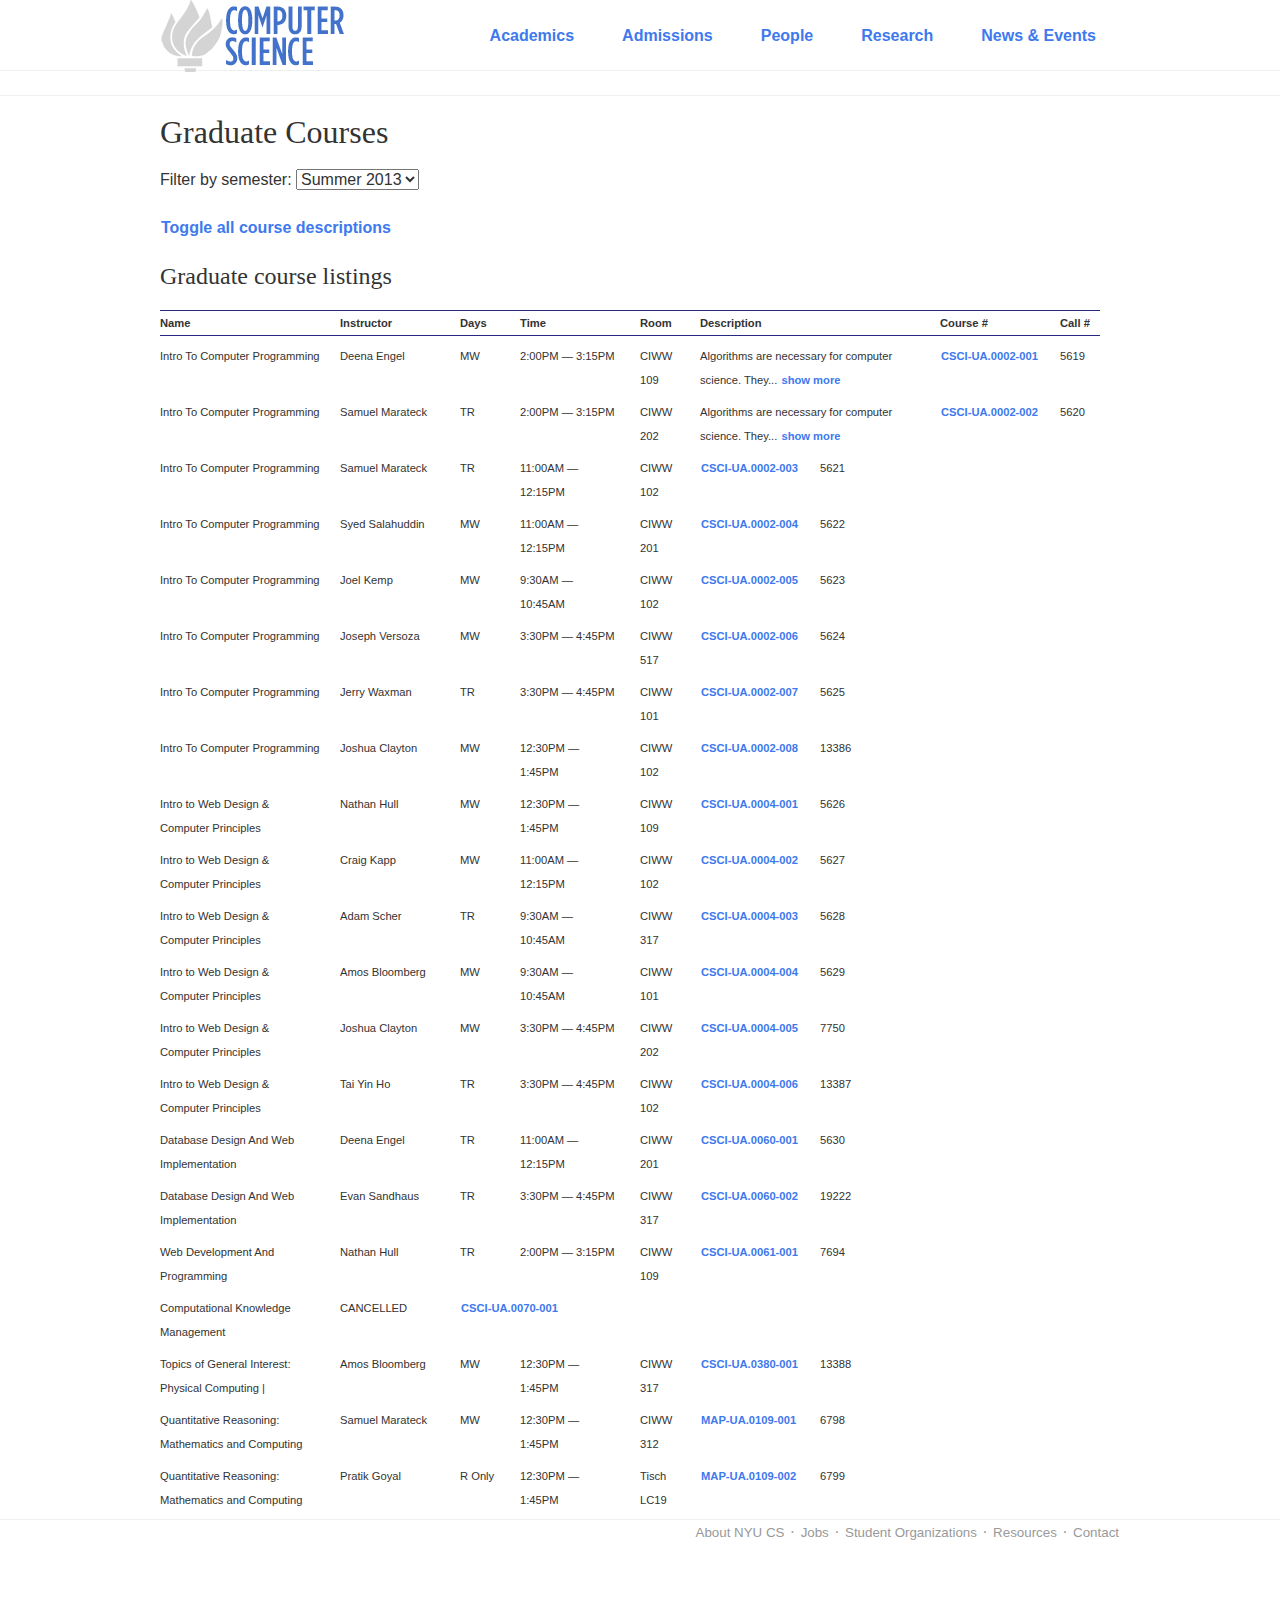
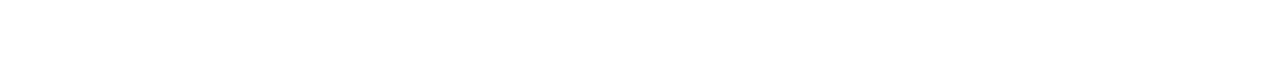
==== courses.html @ 04d90b2a "add actual courses to courses.html" ====
<!DOCTYPE html>
<!--[if lt IE 7]>      <html class="no-js lt-ie9 lt-ie8 lt-ie7"> <![endif]-->
<!--[if IE 7]>         <html class="no-js lt-ie9 lt-ie8"> <![endif]-->
<!--[if IE 8]>         <html class="no-js lt-ie9"> <![endif]-->
<!--[if gt IE 8]><!--> <html class="no-js"> <!--<![endif]-->
    <head>
        <meta charset="utf-8">
        <meta http-equiv="X-UA-Compatible" content="IE=edge,chrome=1">
        <title></title>
        <meta name="description" content="">
        <meta name="viewport" content="width=device-width">

        <!-- Place favicon.ico and apple-touch-icon.png in the root directory -->

        <link rel="stylesheet" href="css/normalize.css">
        <link rel="stylesheet" href="css/main.css">
        <link rel="stylesheet" href="css/skeleton.css">
        <link rel="stylesheet" href="css/Presentation.css">
        <script src="js/vendor/modernizr-2.6.2.min.js"></script>
    </head>
    <body>
      <!--[if lt IE 7]>
          <p class="chromeframe">You are using an <strong>outdated</strong> browser. Please <a href="http://browsehappy.com/">upgrade your browser</a> or <a href="http://www.google.com/chromeframe/?redirect=true">activate Google Chrome Frame</a> to improve your experience.</p>
      <![endif]-->

      <!-- Add your site or application content here -->

      <div class="all">
        <header class="header">
          <div class="container">
            <div class="menu">
              <div class="logo-wrapper">
              </div>

              <nav class="menu-nav">
                <ul class="menu-nav-list">
                  <li class="too-big just-right inline"><a href="">Academics</a></li>
                  <li class="too-big just-right inline"><a href="">Admissions</a></li>
                  <li class="too-big inline"><a href="">People</a></li>
                  <li class="too-big inline"><a href="">Research</a></li>
                  <li class="too-big inline"><a href="">News &amp; Events</a></li>
                  <li class="just-right inline"><a href="">More <span class="down-arrow">&#x25BC;</span></a>
                    <ul class="dropdown">
                      <li class="too-small "><a href="">Admissions</a></li>
                      <li class="too-small just-right"><a href="">People</a></li>
                      <li class="too-small just-right "><a href="">Research</a></li>
                      <li class="too-small just-right "><a href="">News &amp; Events</a></li>
                    </ul>
                  </li>
                </ul>
              </nav>
            </div>
          </div><!-- .container ->

            <!-- generated based on location in site -->
          <div class="submenu">
            <div class="container">
              <nav>
                <ul>
                  <!-- <li><a href="">Graduate Requirements</a></li>
                  <li><a href="">Undergraduate Requirements</a></li>
                  <li><a href="">Blah</a></li>
                  <li><a href="">Resh</a></li>
                  <li><a href="">Neents</a></li> -->
                </ul>
              </nav>
            </div>
          </div><!-- .submenu -->

        </header>
        
        <div class="content">
          <div class="container">

            <h1>Graduate Courses</h1>
            <p class="inline">Filter by semester:</p>

            <select> <!-- TODO: figure out how to fix the border issue -->
              <option value="spring2013">Summer 2013</option>
              <option value="spring2013">Spring 2013</option>
              <option value="saab">Fall 2012</option>
              <option value="mercedes">Summer 2012</option>
              <option value="audi">Spring 2012</option>
              <option value="mercedes">Fall 2011</option>
              <option value="audi">Summer 2011</option>
              <option value="mercedes">Spring 2011</option>
              <option value="audi">Fall 2010</option>
              <option value="mercedes">Summer 2010</option>
              <option value="audi">Spring 2010</option>
            </select>

            <p><a href="#" id="toggle-all">Toggle all course descriptions</a></p>

            <h2>Graduate course listings</h2>

            <div class="course-schedule-table">
              <div class="row headings responsive just-right too-big">
                <div class="three columns alpha">Name</div>
                <div class="two columns">Instructor</div>
                <div class="one column">Days</div>
                <div class="two columns">Time</div>
                <div class="one column">Room</div>
                <div class="four columns">Description</div>
                <div class="two columns">Course #</div>
                <div class="one column omega">Call #</div>
              </div>
              <ul class="courses">
                <li class="course">
                  <div class="row">
                    <span class="three columns name alpha" data-title="Name">Intro To Computer Programming </span>
                    <span class="two columns instructor" data-title="Instructor" class="responsive too-small inline">Deena Engel</span>
                    <span class="one column days" data-title="Days">MW</span>
                    <span class="two columns time" data-title="Time">2:00PM &mdash;  3:15PM</span>
                    <span class="one column room" data-title="Room">CIWW 109</span>
                    <span class="four columns description" data-title="Description">Algorithms are necessary for computer science. They... <a href="#" data-call-number="2342">show more</a></span>
                    <span class="two columns course-no" data-title="Course #"><a href="http://cs.nyu.edu/courses/spring13/CSCI-UA.0002-001/index.html">CSCI-UA.0002-001</a></span>
                    <span class="one column call-no omega" data-title="Call #">5619</span>
                  </div>
                </li>
                <li class="course">
                  <div class="row">
                    <span class="three columns name alpha" data-title="Name">Intro To Computer Programming </span>
                    <span class="two columns instructor" data-title="Instructor" class="responsive too-small inline">Samuel  Marateck</span>
                    <span class="one column days" data-title="Days">TR</span>
                    <span class="two columns time" data-title="Time">2:00PM &mdash;  3:15PM</span>
                    <span class="one column room" data-title="Room">CIWW 202</span>
                    <span class="four columns description" data-title="Description">Algorithms are necessary for computer science. They... <a href="#" data-call-number="2342">show more</a></span>
                    <span class="two columns course-no" data-title="Course #"><a href="http://cs.nyu.edu/courses/spring13/CSCI-UA.0002-002/index.html">CSCI-UA.0002-002</a></span>
                    <span class="one column call-no omega" data-title="Call #">5620</span>
                  </div>
                </li>
                <li class="course">
                  <div class="row">
                    <span class="three columns name alpha" data-title="Name">Intro To Computer Programming </span>
                    <span class="two columns instructor" data-title="Instructor" class="responsive too-small inline">Samuel  Marateck</span>
                    <span class="one column days" data-title="Days">TR</span>
                    <span class="two columns time" data-title="Time">11:00AM &mdash; 12:15PM</span>
                    <span class="one column room" data-title="Room">CIWW 102</span>
                    <span class="two columns course-no" data-title="Course #"><a href="http://cs.nyu.edu/courses/spring13/CSCI-UA.0002-003/index.html">CSCI-UA.0002-003</a></span>
                    <span class="one column call-no omega" data-title="Call #">5621</span>
                  </div>
                </li>
                <li class="course">
                  <div class="row">
                    <span class="three columns name alpha" data-title="Name">Intro To Computer Programming </span>
                    <span class="two columns instructor" data-title="Instructor" class="responsive too-small inline">Syed Salahuddin</span>
                    <span class="one column days" data-title="Days">MW</span>
                    <span class="two columns time" data-title="Time">11:00AM &mdash; 12:15PM</span>
                    <span class="one column room" data-title="Room">CIWW 201</span>
                    <span class="two columns course-no" data-title="Course #"><a href="http://cs.nyu.edu/courses/spring13/CSCI-UA.0002-004/index.html">CSCI-UA.0002-004</a></span>
                    <span class="one column call-no omega" data-title="Call #">5622</span>
                  </div>
                </li>
                <li class="course">
                  <div class="row">
                    <span class="three columns name alpha" data-title="Name">Intro To Computer Programming</span>
                    <span class="two columns instructor" data-title="Instructor" class="responsive too-small inline">Joel Kemp</span>
                    <span class="one column days" data-title="Days">MW</span>
                    <span class="two columns time" data-title="Time">9:30AM &mdash; 10:45AM</span>
                    <span class="one column room" data-title="Room">CIWW 102</span>
                    <span class="two columns course-no" data-title="Course #"><a href="http://cs.nyu.edu/courses/spring13/CSCI-UA.0002-005/index.html">CSCI-UA.0002-005</a></span>
                    <span class="one column call-no omega" data-title="Call #">5623</span>
                  </div>
                </li>
                <li class="course">
                  <div class="row">
                    <span class="three columns name alpha" data-title="Name">Intro To Computer Programming</span>
                    <span class="two columns instructor" data-title="Instructor" class="responsive too-small inline">Joseph Versoza</span>
                    <span class="one column days" data-title="Days">MW</span>
                    <span class="two columns time" data-title="Time">3:30PM &mdash;  4:45PM</span>
                    <span class="one column room" data-title="Room">CIWW 517</span>
                    <span class="two columns course-no" data-title="Course #"><a href="http://cs.nyu.edu/courses/spring13/CSCI-UA.0002-006/index.html">CSCI-UA.0002-006</a></span>
                    <span class="one column call-no omega" data-title="Call #">5624</span>
                  </div>
                </li>
                <li class="course">
                  <div class="row">
                    <span class="three columns name alpha" data-title="Name">Intro To Computer Programming </span>
                    <span class="two columns instructor" data-title="Instructor" class="responsive too-small inline">Jerry Waxman</span>
                    <span class="one column days" data-title="Days">TR</span>
                    <span class="two columns time" data-title="Time">3:30PM &mdash;  4:45PM</span>
                    <span class="one column room" data-title="Room">CIWW 101</span>
                    <span class="two columns course-no" data-title="Course #"><a href="http://cs.nyu.edu/courses/spring13/CSCI-UA.0002-007/index.html">CSCI-UA.0002-007</a></span>
                    <span class="one column call-no omega" data-title="Call #">5625</span>
                  </div>
                </li>
                <li class="course">
                  <div class="row">
                    <span class="three columns name alpha" data-title="Name">Intro To Computer Programming </span>
                    <span class="two columns instructor" data-title="Instructor" class="responsive too-small inline">Joshua Clayton</span>
                    <span class="one column days" data-title="Days">MW</span>
                    <span class="two columns time" data-title="Time">12:30PM &mdash;  1:45PM</span>
                    <span class="one column room" data-title="Room">CIWW 102</span>
                    <span class="two columns course-no" data-title="Course #"><a href="http://cs.nyu.edu/courses/spring13/CSCI-UA.0002-008/index.html">CSCI-UA.0002-008</a></span>
                    <span class="one column call-no omega" data-title="Call #">13386</span>
                  </div>
                </li>
                <li class="course">
                  <div class="row">
                    <span class="three columns name alpha" data-title="Name">Intro to Web Design &amp; Computer Principles </span>
                    <span class="two columns instructor" data-title="Instructor" class="responsive too-small inline">Nathan Hull</span>
                    <span class="one column days" data-title="Days">MW</span>
                    <span class="two columns time" data-title="Time">12:30PM &mdash;  1:45PM</span>
                    <span class="one column room" data-title="Room">CIWW 109</span>
                    <span class="two columns course-no" data-title="Course #"><a href="http://cs.nyu.edu/courses/spring13/CSCI-UA.0004-001/index.html">CSCI-UA.0004-001</a></span>
                    <span class="one column call-no omega" data-title="Call #">5626</span>
                  </div>
                </li>
                <li class="course">
                  <div class="row">
                    <span class="three columns name alpha" data-title="Name">Intro to Web Design &amp; Computer Principles </span>
                    <span class="two columns instructor" data-title="Instructor" class="responsive too-small inline">Craig Kapp</span>
                    <span class="one column days" data-title="Days">MW</span>
                    <span class="two columns time" data-title="Time">11:00AM &mdash; 12:15PM</span>
                    <span class="one column room" data-title="Room">CIWW 102</span>
                    <span class="two columns course-no" data-title="Course #"><a href="http://cs.nyu.edu/courses/spring13/CSCI-UA.0004-002/index.html">CSCI-UA.0004-002</a></span>
                    <span class="one column call-no omega" data-title="Call #">5627</span>
                  </div>
                </li>
                <li class="course">
                  <div class="row">
                    <span class="three columns name alpha" data-title="Name">Intro to Web Design &amp; Computer Principles </span>
                    <span class="two columns instructor" data-title="Instructor" class="responsive too-small inline">Adam Scher</span>
                    <span class="one column days" data-title="Days">TR</span>
                    <span class="two columns time" data-title="Time">9:30AM &mdash; 10:45AM</span>
                    <span class="one column room" data-title="Room">CIWW 317</span>
                    <span class="two columns course-no" data-title="Course #"><a href="http://cs.nyu.edu/courses/spring13/CSCI-UA.0004-003/index.html">CSCI-UA.0004-003</a></span>
                    <span class="one column call-no omega" data-title="Call #">5628</span>
                  </div>
                </li>
                <li class="course">
                  <div class="row">
                    <span class="three columns name alpha" data-title="Name">Intro to Web Design &amp; Computer Principles </span>
                    <span class="two columns instructor" data-title="Instructor" class="responsive too-small inline">Amos Bloomberg</span>
                    <span class="one column days" data-title="Days">MW</span>
                    <span class="two columns time" data-title="Time">9:30AM &mdash; 10:45AM</span>
                    <span class="one column room" data-title="Room">CIWW 101</span>
                    <span class="two columns course-no" data-title="Course #"><a href="http://cs.nyu.edu/courses/spring13/CSCI-UA.0004-004/index.html">CSCI-UA.0004-004</a></span>
                    <span class="one column call-no omega" data-title="Call #">5629</span>
                  </div>
                </li>
                <li class="course">
                  <div class="row">
                    <span class="three columns name alpha" data-title="Name">Intro to Web Design &amp; Computer Principles </span>
                    <span class="two columns instructor" data-title="Instructor" class="responsive too-small inline">Joshua Clayton</span>
                    <span class="one column days" data-title="Days">MW</span>
                    <span class="two columns time" data-title="Time">3:30PM &mdash;  4:45PM</span>
                    <span class="one column room" data-title="Room">CIWW 202</span>
                    <span class="two columns course-no" data-title="Course #"><a href="http://cs.nyu.edu/courses/spring13/CSCI-UA.0004-005/index.html">CSCI-UA.0004-005</a></span>
                    <span class="one column call-no omega" data-title="Call #">7750</span>
                  </div>
                </li>
                <li class="course">
                  <div class="row">
                    <span class="three columns name alpha" data-title="Name">Intro to Web Design &amp; Computer Principles </span>
                    <span class="two columns instructor" data-title="Instructor" class="responsive too-small inline">Tai Yin Ho</span>
                    <span class="one column days" data-title="Days">TR</span>
                    <span class="two columns time" data-title="Time">3:30PM &mdash;  4:45PM</span>
                    <span class="one column room" data-title="Room">CIWW 102</span>
                    <span class="two columns course-no" data-title="Course #"><a href="http://cs.nyu.edu/courses/spring13/CSCI-UA.0004-006/index.html">CSCI-UA.0004-006</a></span>
                    <span class="one column call-no omega" data-title="Call #">13387</span>
                  </div>
                </li>
                <li class="course">
                  <div class="row">
                    <span class="three columns name alpha" data-title="Name">Database Design And Web Implementation </span>
                    <span class="two columns instructor" data-title="Instructor" class="responsive too-small inline">Deena Engel</span>
                    <span class="one column days" data-title="Days">TR</span>
                    <span class="two columns time" data-title="Time">11:00AM &mdash; 12:15PM</span>
                    <span class="one column room" data-title="Room">CIWW 201</span>
                    <span class="two columns course-no" data-title="Course #"><a href="http://cs.nyu.edu/courses/spring13/CSCI-UA.0060-001/index.html">CSCI-UA.0060-001</a></span>
                    <span class="one column call-no omega" data-title="Call #">5630</span>
                  </div>
                </li>
                <li class="course">
                  <div class="row">
                    <span class="three columns name alpha" data-title="Name">Database Design And Web Implementation </span>
                    <span class="two columns instructor" data-title="Instructor" class="responsive too-small inline">Evan Sandhaus</span>
                    <span class="one column days" data-title="Days">TR</span>
                    <span class="two columns time" data-title="Time">3:30PM &mdash;  4:45PM</span>
                    <span class="one column room" data-title="Room">CIWW 317</span>
                    <span class="two columns course-no" data-title="Course #"><a href="http://cs.nyu.edu/courses/spring13/CSCI-UA.0060-002/index.html#http://cs.nyu.edu/courses/spring13/CSCI-UA.0060-002/index.html#">CSCI-UA.0060-002</a></span>
                    <span class="one column call-no omega" data-title="Call #">19222</span>
                  </div>
                </li>
                <li class="course">
                  <div class="row">
                    <span class="three columns name alpha" data-title="Name">Web Development And Programming </span>
                    <span class="two columns instructor" data-title="Instructor" class="responsive too-small inline">Nathan Hull</span>
                    <span class="one column days" data-title="Days">TR</span>
                    <span class="two columns time" data-title="Time">2:00PM &mdash;  3:15PM</span>
                    <span class="one column room" data-title="Room">CIWW 109</span>
                    <span class="two columns course-no" data-title="Course #"><a href="http://cs.nyu.edu/courses/spring13/CSCI-UA.0061-001/index.html#http://cs.nyu.edu/courses/spring13/CSCI-UA.0061-001/index.html#">CSCI-UA.0061-001</a></span>
                    <span class="one column call-no omega" data-title="Call #">7694</span>
                  </div>
                </li>
                <li class="course">
                  <div class="row">
                    <span class="three columns name alpha" data-title="Name">Computational Knowledge Management</span>
                    <span class="two columns instructor" data-title="Instructor" class="responsive too-small inline">CANCELLED</span>
                    <span class="one column days" data-title="Days"></span>
                    <span class="two columns time" data-title="Time"></span>
                    <span class="one column room" data-title="Room"></span>
                    <span class="two columns course-no" data-title="Course #"><a href="http://cs.nyu.edu/courses/spring13/CSCI-UA.0070-001/index.html">CSCI-UA.0070-001</a></span>
                    <span class="one column call-no omega" data-title="Call #"></span>
                  </div>
                </li>
                <li class="course">
                  <div class="row">
                    <span class="three columns name alpha" data-title="Name">Topics of General Interest: Physical Computing |</span>
                    <span class="two columns instructor" data-title="Instructor" class="responsive too-small inline">Amos Bloomberg</span>
                    <span class="one column days" data-title="Days">MW</span>
                    <span class="two columns time" data-title="Time">12:30PM &mdash;  1:45PM</span>
                    <span class="one column room" data-title="Room">CIWW 317</span>
                    <span class="two columns course-no" data-title="Course #"><a href="http://cs.nyu.edu/courses/spring13/CSCI-UA.0380-001/index.html">CSCI-UA.0380-001</a></span>
                    <span class="one column call-no omega" data-title="Call #">13388</span>
                  </div>
                </li>
                <li class="course">
                  <div class="row">
                    <span class="three columns name alpha" data-title="Name">Quantitative Reasoning: Mathematics and Computing</span>
                    <span class="two columns instructor" data-title="Instructor" class="responsive too-small inline">Samuel  Marateck</span>
                    <span class="one column days" data-title="Days">MW</span>
                    <span class="two columns time" data-title="Time">12:30PM &mdash;  1:45PM</span>
                    <span class="one column room" data-title="Room">CIWW 312</span>
                    <span class="two columns course-no" data-title="Course #"><a href="http://cs.nyu.edu/courses/spring13/MAP-UA.0109-001/index.html">MAP-UA.0109-001</a></span>
                    <span class="one column call-no omega" data-title="Call #">6798</span>
                  </div>
                </li>
                <li class="course">
                  <div class="row">
                    <span class="three columns name alpha" data-title="Name">Quantitative Reasoning: Mathematics and Computing</span>
                    <span class="two columns instructor" data-title="Instructor" class="responsive too-small inline">Pratik Goyal</span>
                    <span class="one column days" data-title="Days">R Only</span>
                    <span class="two columns time" data-title="Time">12:30PM &mdash;  1:45PM</span>
                    <span class="one column room" data-title="Room">Tisch LC19</span>
                    <span class="two columns course-no" data-title="Course #"><a href="http://cs.nyu.edu/courses/spring13/MAP-UA.0109-002/index.html">MAP-UA.0109-002</a></span>
                    <span class="one column call-no omega" data-title="Call #">6799</span>
                  </div>
                </li>
              </ul>
            </div>




          </div>
        </div>  

        <footer class="footer">
          <div class="container">
            <nav>
              <ul>
                <li><a href="">About NYU CS</a></li>
                <li><a href="">Jobs</a></li>
                <li><a href="">Student Organizations</a></li>
                <li><a href="">Resources</a>
                <li><a href="">Contact</a></li>
              </ul>
            </nav> 
          </div> 
        </footer> 
      </div>

      <script src="http://ajax.googleapis.com/ajax/libs/jquery/1.9.0/jquery.min.js"></script>
      <script>window.jQuery || document.write('<script src="js/vendor/jquery-1.9.0.min.js"><\/script>')</script>
      <script src="js/plugins.js"></script>
      <script src="js/main.js"></script>

      <!-- Google Analytics: change UA-XXXXX-X to be your site's ID. -->
      <script>
          var _gaq=[['_setAccount','UA-XXXXX-X'],['_trackPageview']];
          (function(d,t){var g=d.createElement(t),s=d.getElementsByTagName(t)[0];
          g.src=('https:'==location.protocol?'//ssl':'//www')+'.google-analytics.com/ga.js';
          s.parentNode.insertBefore(g,s)}(document,'script'));
      </script>
    </body>
</html>
---- css/main.css ----
/*
 * HTML5 Boilerplate
 *
 * What follows is the result of much research on cross-browser styling.
 * Credit left inline and big thanks to Nicolas Gallagher, Jonathan Neal,
 * Kroc Camen, and the H5BP dev community and team.
 */

/* ==========================================================================
   Base styles: opinionated defaults
   ========================================================================== */

html,
button,
input,
select,
textarea {
    color: #333;
}

body {
    font-size: 1em;
    line-height: 1.4;
}

/*
 * Remove text-shadow in selection highlight: h5bp.com/i
 * These selection declarations have to be separate.
 * Customize the background color to match your design.
 */

::-moz-selection {
    background: #b3d4fc;
    text-shadow: none;
}

::selection {
    background: #b3d4fc;
    text-shadow: none;
}

/*
 * A better looking default horizontal rule
 */

hr {
    display: block;
    height: 1px;
    border: 0;
    border-top: 1px solid #ccc;
    margin: 1em 0;
    padding: 0;
}

/*
 * Remove the gap between images and the bottom of their containers: h5bp.com/i/440
 */

img {
    vertical-align: middle;
}

/*
 * Remove default fieldset styles.
 */

fieldset {
    border: 0;
    margin: 0;
    padding: 0;
}

/*
 * Allow only vertical resizing of textareas.
 */

textarea {
    resize: vertical;
}

/* ==========================================================================
   Chrome Frame prompt
   ========================================================================== */

.chromeframe {
    margin: 0.2em 0;
    background: #ccc;
    color: #000;
    padding: 0.2em 0;
}

/* ==========================================================================
   Author's custom styles
   ========================================================================== */

















/* ==========================================================================
   Helper classes
   ========================================================================== */

/*
 * Image replacement
 */

.ir {
    background-color: transparent;
    border: 0;
    overflow: hidden;
    /* IE 6/7 fallback */
    *text-indent: -9999px;
}

.ir:before {
    content: "";
    display: block;
    width: 0;
    height: 150%;
}

/*
 * Hide from both screenreaders and browsers: h5bp.com/u
 */

.hidden {
    display: none !important;
    visibility: hidden;
}

/*
 * Hide only visually, but have it available for screenreaders: h5bp.com/v
 */

.visuallyhidden {
    border: 0;
    clip: rect(0 0 0 0);
    height: 1px;
    margin: -1px;
    overflow: hidden;
    padding: 0;
    position: absolute;
    width: 1px;
}

/*
 * Extends the .visuallyhidden class to allow the element to be focusable
 * when navigated to via the keyboard: h5bp.com/p
 */

.visuallyhidden.focusable:active,
.visuallyhidden.focusable:focus {
    clip: auto;
    height: auto;
    margin: 0;
    overflow: visible;
    position: static;
    width: auto;
}

/*
 * Hide visually and from screenreaders, but maintain layout
 */

.invisible {
    visibility: hidden;
}

/*
 * Clearfix: contain floats
 *
 * For modern browsers
 * 1. The space content is one way to avoid an Opera bug when the
 *    `contenteditable` attribute is included anywhere else in the document.
 *    Otherwise it causes space to appear at the top and bottom of elements
 *    that receive the `clearfix` class.
 * 2. The use of `table` rather than `block` is only necessary if using
 *    `:before` to contain the top-margins of child elements.
 */

.clearfix:before,
.clearfix:after {
    content: " "; /* 1 */
    display: table; /* 2 */
}

.clearfix:after {
    clear: both;
}

/*
 * For IE 6/7 only
 * Include this rule to trigger hasLayout and contain floats.
 */

.clearfix {
    *zoom: 1;
}

/* ==========================================================================
   EXAMPLE Media Queries for Responsive Design.
   Theses examples override the primary ('mobile first') styles.
   Modify as content requires.
   ========================================================================== */

@media only screen and (min-width: 35em) {
    /* Style adjustments for viewports that meet the condition */
}

@media print,
       (-o-min-device-pixel-ratio: 5/4),
       (-webkit-min-device-pixel-ratio: 1.25),
       (min-resolution: 120dpi) {
    /* Style adjustments for high resolution devices */
}

/* ==========================================================================
   Print styles.
   Inlined to avoid required HTTP connection: h5bp.com/r
   ========================================================================== */

@media print {
    * {
        background: transparent !important;
        color: #000 !important; /* Black prints faster: h5bp.com/s */
        box-shadow: none !important;
        text-shadow: none !important;
    }

    a,
    a:visited {
        text-decoration: underline;
    }

    a[href]:after {
        content: " (" attr(href) ")";
    }

    abbr[title]:after {
        content: " (" attr(title) ")";
    }

    /*
     * Don't show links for images, or javascript/internal links
     */

    .ir a:after,
    a[href^="javascript:"]:after,
    a[href^="#"]:after {
        content: "";
    }

    pre,
    blockquote {
        border: 1px solid #999;
        page-break-inside: avoid;
    }

    thead {
        display: table-header-group; /* h5bp.com/t */
    }

    tr,
    img {
        page-break-inside: avoid;
    }

    img {
        max-width: 100% !important;
    }

    @page {
        margin: 0.5cm;
    }

    p,
    h2,
    h3 {
        orphans: 3;
        widows: 3;
    }

    h2,
    h3 {
        page-break-after: avoid;
    }
}
---- css/skeleton.css ----
/*
* Skeleton V1.2
* Copyright 2011, Dave Gamache
* www.getskeleton.com
* Free to use under the MIT license.
* http://www.opensource.org/licenses/mit-license.php
* 6/20/2012
*/


/* Table of Contents
==================================================
    #Base 960 Grid
    #Tablet (Portrait)
    #Mobile (Portrait)
    #Mobile (Landscape)
    #Clearing */



/* #Base 960 Grid
================================================== */

    .container                                  { position: relative; width: 960px; margin: 0 auto; padding: 0; }
    .container .column,
    .container .columns                         { float: left; display: inline; margin-left: 10px; margin-right: 10px; }
    .row                                        { margin-bottom: 20px; }

    /* Nested Column Classes */
    .column.alpha, .columns.alpha               { margin-left: 0; }
    .column.omega, .columns.omega               { margin-right: 0; }

    /* Base Grid */
    .container .one.column,
    .container .one.columns                     { width: 40px;  }
    .container .two.columns                     { width: 100px; }
    .container .three.columns                   { width: 160px; }
    .container .four.columns                    { width: 220px; }
    .container .five.columns                    { width: 280px; }
    .container .six.columns                     { width: 340px; }
    .container .seven.columns                   { width: 400px; }
    .container .eight.columns                   { width: 460px; }
    .container .nine.columns                    { width: 520px; }
    .container .ten.columns                     { width: 580px; }
    .container .eleven.columns                  { width: 640px; }
    .container .twelve.columns                  { width: 700px; }
    .container .thirteen.columns                { width: 760px; }
    .container .fourteen.columns                { width: 820px; }
    .container .fifteen.columns                 { width: 880px; }
    .container .sixteen.columns                 { width: 940px; }

    .container .one-third.column                { width: 300px; }
    .container .two-thirds.column               { width: 620px; }

    /* Offsets */
    .container .offset-by-one                   { padding-left: 60px;  }
    .container .offset-by-two                   { padding-left: 120px; }
    .container .offset-by-three                 { padding-left: 180px; }
    .container .offset-by-four                  { padding-left: 240px; }
    .container .offset-by-five                  { padding-left: 300px; }
    .container .offset-by-six                   { padding-left: 360px; }
    .container .offset-by-seven                 { padding-left: 420px; }
    .container .offset-by-eight                 { padding-left: 480px; }
    .container .offset-by-nine                  { padding-left: 540px; }
    .container .offset-by-ten                   { padding-left: 600px; }
    .container .offset-by-eleven                { padding-left: 660px; }
    .container .offset-by-twelve                { padding-left: 720px; }
    .container .offset-by-thirteen              { padding-left: 780px; }
    .container .offset-by-fourteen              { padding-left: 840px; }
    .container .offset-by-fifteen               { padding-left: 900px; }



/* #Tablet (Portrait)
================================================== */

    /* Note: Design for a width of 768px */

    @media only screen and (min-width: 768px) and (max-width: 959px) {
        .container                                  { width: 768px; }
        .container .column,
        .container .columns                         { margin-left: 10px; margin-right: 10px;  }
        .column.alpha, .columns.alpha               { margin-left: 0; margin-right: 10px; }
        .column.omega, .columns.omega               { margin-right: 0; margin-left: 10px; }
        .alpha.omega                                { margin-left: 0; margin-right: 0; }

        .container .one.column,
        .container .one.columns                     { width: 28px; }
        .container .two.columns                     { width: 76px; }
        .container .three.columns                   { width: 124px; }
        .container .four.columns                    { width: 172px; }
        .container .five.columns                    { width: 220px; }
        .container .six.columns                     { width: 268px; }
        .container .seven.columns                   { width: 316px; }
        .container .eight.columns                   { width: 364px; }
        .container .nine.columns                    { width: 412px; }
        .container .ten.columns                     { width: 460px; }
        .container .eleven.columns                  { width: 508px; }
        .container .twelve.columns                  { width: 556px; }
        .container .thirteen.columns                { width: 604px; }
        .container .fourteen.columns                { width: 652px; }
        .container .fifteen.columns                 { width: 700px; }
        .container .sixteen.columns                 { width: 748px; }

        .container .one-third.column                { width: 236px; }
        .container .two-thirds.column               { width: 492px; }

        /* Offsets */
        .container .offset-by-one                   { padding-left: 48px; }
        .container .offset-by-two                   { padding-left: 96px; }
        .container .offset-by-three                 { padding-left: 144px; }
        .container .offset-by-four                  { padding-left: 192px; }
        .container .offset-by-five                  { padding-left: 240px; }
        .container .offset-by-six                   { padding-left: 288px; }
        .container .offset-by-seven                 { padding-left: 336px; }
        .container .offset-by-eight                 { padding-left: 384px; }
        .container .offset-by-nine                  { padding-left: 432px; }
        .container .offset-by-ten                   { padding-left: 480px; }
        .container .offset-by-eleven                { padding-left: 528px; }
        .container .offset-by-twelve                { padding-left: 576px; }
        .container .offset-by-thirteen              { padding-left: 624px; }
        .container .offset-by-fourteen              { padding-left: 672px; }
        .container .offset-by-fifteen               { padding-left: 720px; }
    }


/*  #Mobile (Portrait)
================================================== */


    @media only screen and (max-width: 767px) {
        .container { width: 300px; }
        .container .columns,
        .container .column { margin: 0; }

        .container .one.column,
        .container .one.columns,
        .container .two.columns,
        .container .three.columns,
        .container .four.columns,
        .container .five.columns,
        .container .six.columns,
        .container .seven.columns,
        .container .eight.columns,
        .container .nine.columns,
        .container .ten.columns,
        .container .eleven.columns,
        .container .twelve.columns,
        .container .thirteen.columns,
        .container .fourteen.columns,
        .container .fifteen.columns,
        .container .sixteen.columns,
        .container .one-third.column,
        .container .two-thirds.column  { width: 300px; }

        /* Offsets */
        .container .offset-by-one,
        .container .offset-by-two,
        .container .offset-by-three,
        .container .offset-by-four,
        .container .offset-by-five,
        .container .offset-by-six,
        .container .offset-by-seven,
        .container .offset-by-eight,
        .container .offset-by-nine,
        .container .offset-by-ten,
        .container .offset-by-eleven,
        .container .offset-by-twelve,
        .container .offset-by-thirteen,
        .container .offset-by-fourteen,
        .container .offset-by-fifteen { padding-left: 0; }

    }

/* #Clearing
================================================== */

    /* Self Clearing Goodness */
    .container:after { content: "\0020"; display: block; height: 0; clear: both; visibility: hidden; }

    /* Use clearfix class on parent to clear nested columns,
    or wrap each row of columns in a <div class="row"> */
    .clearfix:before,
    .clearfix:after,
    .row:before,
    .row:after {
      display: block;
      overflow: hidden;
      visibility: hidden;
      width: 0;
      height: 0; }
    .row:after,
    .clearfix:after {
      clear: both; }
    .row,
    .clearfix {
      zoom: 1; }

    /* You can also use a <br class="clear" /> to clear columns */
    .clear {
      clear: both;
      display: block;
      overflow: hidden;
      visibility: hidden;
      width: 0;
      height: 0;
    }
---- css/Presentation.css ----
/******************************************************/
body {
  line-height: 1.5em;
  font-family: "HelveticaNeue", "Helvetica Neue", Helvetica, Arial, sans-serif;
  -webkit-font-smoothing: antialiased;
  /* Fix for webkit rendering */
  -webkit-text-size-adjust: 100%;
}

h1 {
  margin-top: 0.75em;
  margin-bottom: 0.75em;
  font-size: 32px;
}

h2 {
  margin-top: 1em;
  margin-bottom: 1em;
  font-size: 24px;
}

h3 {
  margin-top: 1.2em;
  margin-bottom: 1.2em;
  font-size: 20px;
}

h4 {
  margin-top: 1.5em;
  margin-bottom: 1.5em;
  font-size: 16px;
}

h5 {
  margin-top: 1.6667em;
  margin-bottom: 1.6667em;
  font-size: 14.4px;
}

h6 {
  margin-top: 2.1429em;
  margin-bottom: 2.1429em;
  font-size: 11.2px;
}

h1, h2, h3 {
  margin-top: rhythm;
  margin-bottom: rhythm;
}

h1, h2, h3, h4, h5, h6 {
  font-family: Georgia, Times, "Times New Roman", serif;
  font-weight: normal;
}

h3.inline {
  display: run-in;
  font-size: 1em;
}
h3.inline:after {
  content: ". ";
  font-weight: normal;
}

p {
  margin-top: 1.5em;
  margin-bottom: 1.5em;
}

ul, ol, dl {
  margin-top: 1.5em;
  margin-bottom: 1.5em;
  padding-left: 0;
}

a {
  color: #3e79ee;
  font-weight: bold;
  text-decoration: none;
  padding: 0 1px;
}
a:hover {
  color: #2053b9;
  text-decoration: none;
}

header, footer {
  width: 100%;
}
header ul, footer ul {
  margin: 0;
}
header ul li, footer ul li {
  display: inline;
  margin-top: 1.5em;
  margin-bottom: 1.5em;
}

footer {
  border-top: 1px solid #efefef;
  margin-top: -1px;
  /* to offset border-top */
  height: 9em;
  /* Had to add this to clear .event-wrapper. Remove with caution */
  clear: both;
}
footer ul {
  float: right;
}
footer ul li:after {
  color: #999999;
  content: "  \00b7  ";
}
footer ul li:last-child:after {
  content: "";
}
footer ul li:last-child:before {
  content: "  ";
}
footer a {
  font-weight: normal;
  font-size: smaller;
  color: #999999;
}
footer a:hover {
  color: #777777;
}

tr {
  text-align: left;
}

th {
  padding-right: 1em;
}

td {
  padding-right: 1em;
}

table {
  width: 100%;
  border-collapse: collapse;
  border-spacing: 0;
}

tr, th, td {
  font-size: 11.2px;
}

ul {
  list-style-type: none;
}

/************************************/
.down-arrow {
  font-size: 8px;
}

.inline {
  display: inline;
}

.hero {
  color: #444;
  font-size: 24px;
  line-height: 2em;
}

/************************************/
.menu {
  height: 4.5em;
}
.menu .logo-wrapper {
  width: 189px;
  background: url("../img/cs_logo1.png");
  height: 100%;
  float: left;
}
.menu .menu-nav-list {
  float: right;
}
.menu .menu-nav-list a {
  float: left;
  padding: 1.5em;
}

.menu-nav-list li {
  display: none;
}

.submenu {
  height: 1.5em;
  margin-top: -2px;
  /* to offset the border effect */
  border-top: 1px solid #efefef;
  border-bottom: 1px solid #efefef;
}
.submenu nav {
  float: left;
}

.events-wrapper dt, .events-wrapper dd {
  font-size: 12.8px;
}
.events-wrapper dt {
  margin-top: 1.875em;
  margin-bottom: 0;
}
.events-wrapper dd {
  margin-top: 0em;
  margin-bottom: 0;
  margin-left: 0;
}
.events-wrapper ul {
  margin-top: 0;
  margin-bottom: 0;
}

.news-wrapper {
  border-top: 1px solid #0e7d8e;
  margin-top: -1px;
  /* to offset border-top */
}
.news-wrapper dt, .news-wrapper dd {
  display: inline;
  margin: 0;
}
.news-wrapper dt {
  font-weight: bold;
}
.news-wrapper dt:after {
  content: ". ";
}
.news-wrapper dd:after {
  content: "\A\A";
  white-space: pre;
}

.course-schedule-table, .admissions-table {
  font-size: 11.2px;
}
.course-schedule-table ul, .admissions-table ul {
  margin: 0;
  padding: 0;
}
.course-schedule-table li, .admissions-table li {
  display: inline-block;
}

.admissions-wrapper dt {
  font-weight: bold;
}
.admissions-wrapper dd {
  margin-left: 0;
}
.admissions-wrapper .five.columns:after {
  content: "\A\A";
  white-space: pre;
}
.admissions-wrapper section {
  clear: both;
  display: block;
}
.admissions-wrapper ul {
  margin-top: 0;
  margin-bottom: 0;
  list-style-type: square;
  margin-left: 50px;
}
.admissions-wrapper ol {
  margin-left: 50px;
}
.admissions-wrapper .category {
  font-weight: bold;
}
.admissions-wrapper .admissions-table ul {
  margin-left: 0;
  padding: 0;
}
.admissions-wrapper .admissions-table li {
  display: inline-block;
}

/* Responsive */
.responsive {
  display: none;
}

@media only screen and (max-width: 767px) {
  .too-small {
    display: inherit;
  }

  .too-small.inline {
    display: inline;
  }

  .container .course .column,
  .container .course .columns {
    width: auto;
    clear: both;
  }

  .container .course .column.days,
  .container .course .columns.days {
    clear: left;
  }
  .container .course .column.days:after,
  .container .course .columns.days:after {
    content: " |\00a0";
  }

  .container .course .column.time,
  .container .course .columns.time {
    clear: none;
  }
  .container .course .column.time:after,
  .container .course .columns.time:after {
    content: " |\00a0";
  }

  .container .course .column.room,
  .container .course .columns.room {
    clear: right;
  }

  .container .course .column.course-no:before,
  .container .course .columns.course-no:before {
    content: attr(data-title) ": ";
  }

  .container .course .column.call-no:before,
  .container .course .columns.call-no:before {
    content: attr(data-title) ": ";
  }

  .course-schedule-table, .admissions-table {
    font-size: 16px;
  }
  .course-schedule-table li, .admissions-table li {
    padding: 1.5em 0;
    border-bottom: 1px solid #e1e1ff;
  }
}
@media only screen and (min-width: 768px) and (max-width: 959px) {
  .just-right {
    display: inherit;
  }

  .just-right.inline {
    display: inline;
  }

  .course-schedule-table .headings, admissions-table .headings {
    border-top: 1px solid #282880;
    border-bottom: 1px solid #282880;
    margin-top: -2px;
    /* offset from borders */
    margin-bottom: 0;
    font-weight: bold;
    display: inline-block;
    padding: 0;
  }
}
@media only screen and (min-width: 959px) {
  .too-big {
    display: inherit;
  }

  .too-big.inline {
    display: inline;
  }

  .course-schedule-table .headings, .admissions-table .headings {
    border-top: 1px solid #282880;
    border-bottom: 1px solid #282880;
    margin-top: -2px;
    /* offset from borders */
    margin-bottom: 0;
    font-weight: bold;
    display: inline-block;
    padding: 0;
  }
}
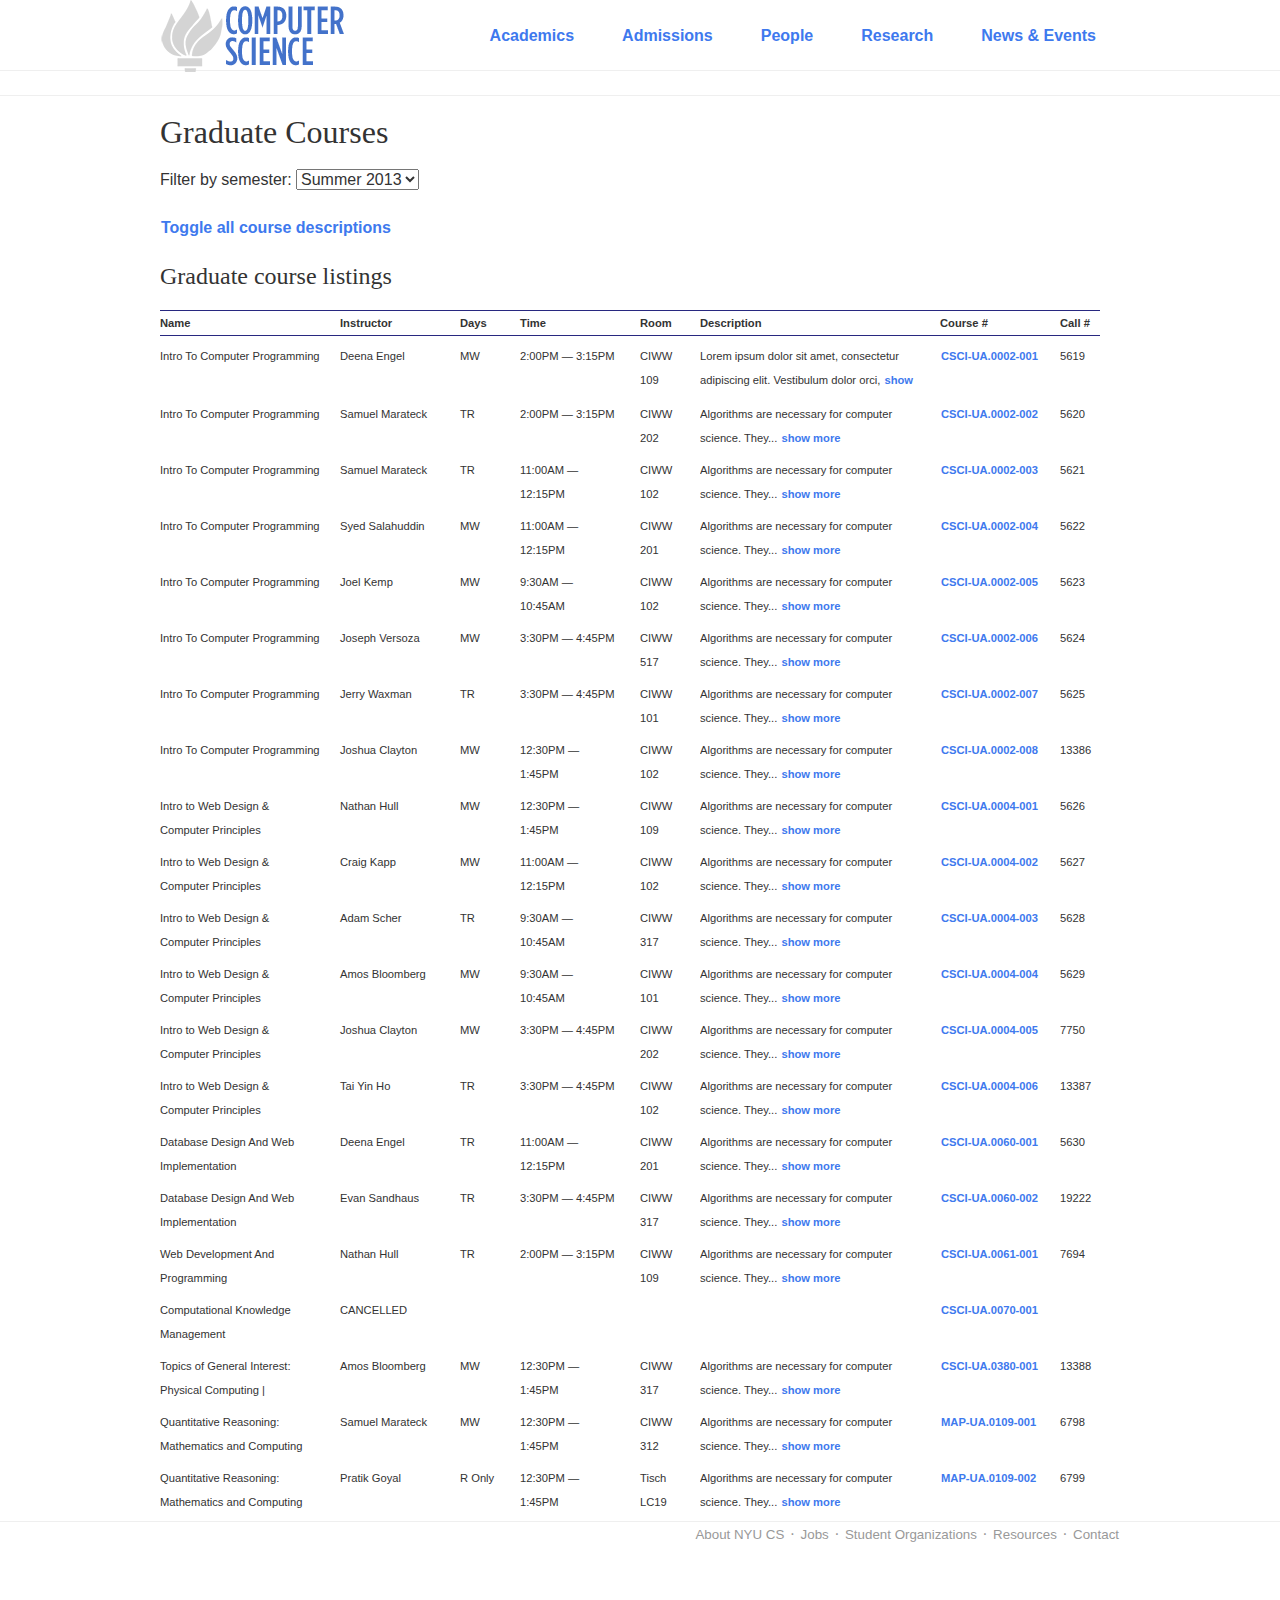
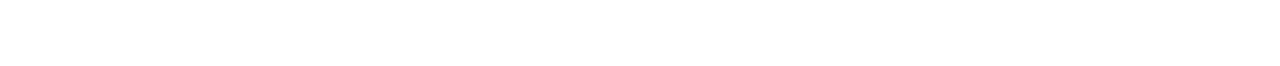
==== commit b585d6f6: "added animation on tables for show more" ====
--- a/courses.html
+++ b/courses.html
@@ -16,7 +16,6 @@
         <link rel="stylesheet" href="css/main.css">
         <link rel="stylesheet" href="css/skeleton.css">
         <link rel="stylesheet" href="css/Presentation.css">
-        <script src="js/vendor/modernizr-2.6.2.min.js"></script>
     </head>
     <body>
       <!--[if lt IE 7]>
@@ -112,7 +111,7 @@
                     <span class="one column days" data-title="Days">MW</span>
                     <span class="two columns time" data-title="Time">2:00PM &mdash;  3:15PM</span>
                     <span class="one column room" data-title="Room">CIWW 109</span>
-                    <span class="four columns description" data-title="Description">Algorithms are necessary for computer science. They... <a href="#" data-call-number="2342">show more</a></span>
+                    <span class="four columns description" data-title="Description">Lorem ipsum dolor sit amet, consectetur adipiscing elit. Vestibulum dolor orci, <a href="#" class="read-more" data-call-number="2342"> show more </a>feugiat id feugiat a, gravida ut diam. Cras euismod, sem sit amet fermentum dignissim, est velit mollis libero, vel tincidunt purus erat vel mauris. Sed consequat libero eget neque dictum feugiat. Lorem ipsum dolor sit amet, consectetur adipiscing elit. Quisque a orci nulla, scelerisque iaculis sapien. Pellentesque accumsan iaculis nisl, ac semper leo mattis nec. Etiam ultrices, eros non placerat pharetra, massa eros aliquet mi, tempor varius est arcu in nibh. Integer posuere consequat est, nec accumsan turpis lobortis non.</span>
                     <span class="two columns course-no" data-title="Course #"><a href="http://cs.nyu.edu/courses/spring13/CSCI-UA.0002-001/index.html">CSCI-UA.0002-001</a></span>
                     <span class="one column call-no omega" data-title="Call #">5619</span>
                   </div>
@@ -136,6 +135,7 @@
                     <span class="one column days" data-title="Days">TR</span>
                     <span class="two columns time" data-title="Time">11:00AM &mdash; 12:15PM</span>
                     <span class="one column room" data-title="Room">CIWW 102</span>
+                    <span class="four columns description" data-title="Description">Algorithms are necessary for computer science. They... <a href="#" data-call-number="2342">show more</a></span>
                     <span class="two columns course-no" data-title="Course #"><a href="http://cs.nyu.edu/courses/spring13/CSCI-UA.0002-003/index.html">CSCI-UA.0002-003</a></span>
                     <span class="one column call-no omega" data-title="Call #">5621</span>
                   </div>
@@ -147,6 +147,7 @@
                     <span class="one column days" data-title="Days">MW</span>
                     <span class="two columns time" data-title="Time">11:00AM &mdash; 12:15PM</span>
                     <span class="one column room" data-title="Room">CIWW 201</span>
+                    <span class="four columns description" data-title="Description">Algorithms are necessary for computer science. They... <a href="#" data-call-number="2342">show more</a></span>
                     <span class="two columns course-no" data-title="Course #"><a href="http://cs.nyu.edu/courses/spring13/CSCI-UA.0002-004/index.html">CSCI-UA.0002-004</a></span>
                     <span class="one column call-no omega" data-title="Call #">5622</span>
                   </div>
@@ -158,6 +159,7 @@
                     <span class="one column days" data-title="Days">MW</span>
                     <span class="two columns time" data-title="Time">9:30AM &mdash; 10:45AM</span>
                     <span class="one column room" data-title="Room">CIWW 102</span>
+                    <span class="four columns description" data-title="Description">Algorithms are necessary for computer science. They... <a href="#" data-call-number="2342">show more</a></span>
                     <span class="two columns course-no" data-title="Course #"><a href="http://cs.nyu.edu/courses/spring13/CSCI-UA.0002-005/index.html">CSCI-UA.0002-005</a></span>
                     <span class="one column call-no omega" data-title="Call #">5623</span>
                   </div>
@@ -169,6 +171,7 @@
                     <span class="one column days" data-title="Days">MW</span>
                     <span class="two columns time" data-title="Time">3:30PM &mdash;  4:45PM</span>
                     <span class="one column room" data-title="Room">CIWW 517</span>
+                    <span class="four columns description" data-title="Description">Algorithms are necessary for computer science. They... <a href="#" data-call-number="2342">show more</a></span>
                     <span class="two columns course-no" data-title="Course #"><a href="http://cs.nyu.edu/courses/spring13/CSCI-UA.0002-006/index.html">CSCI-UA.0002-006</a></span>
                     <span class="one column call-no omega" data-title="Call #">5624</span>
                   </div>
@@ -180,6 +183,7 @@
                     <span class="one column days" data-title="Days">TR</span>
                     <span class="two columns time" data-title="Time">3:30PM &mdash;  4:45PM</span>
                     <span class="one column room" data-title="Room">CIWW 101</span>
+                    <span class="four columns description" data-title="Description">Algorithms are necessary for computer science. They... <a href="#" data-call-number="2342">show more</a></span>
                     <span class="two columns course-no" data-title="Course #"><a href="http://cs.nyu.edu/courses/spring13/CSCI-UA.0002-007/index.html">CSCI-UA.0002-007</a></span>
                     <span class="one column call-no omega" data-title="Call #">5625</span>
                   </div>
@@ -191,6 +195,7 @@
                     <span class="one column days" data-title="Days">MW</span>
                     <span class="two columns time" data-title="Time">12:30PM &mdash;  1:45PM</span>
                     <span class="one column room" data-title="Room">CIWW 102</span>
+                    <span class="four columns description" data-title="Description">Algorithms are necessary for computer science. They... <a href="#" data-call-number="2342">show more</a></span>
                     <span class="two columns course-no" data-title="Course #"><a href="http://cs.nyu.edu/courses/spring13/CSCI-UA.0002-008/index.html">CSCI-UA.0002-008</a></span>
                     <span class="one column call-no omega" data-title="Call #">13386</span>
                   </div>
@@ -202,6 +207,7 @@
                     <span class="one column days" data-title="Days">MW</span>
                     <span class="two columns time" data-title="Time">12:30PM &mdash;  1:45PM</span>
                     <span class="one column room" data-title="Room">CIWW 109</span>
+                    <span class="four columns description" data-title="Description">Algorithms are necessary for computer science. They... <a href="#" data-call-number="2342">show more</a></span>
                     <span class="two columns course-no" data-title="Course #"><a href="http://cs.nyu.edu/courses/spring13/CSCI-UA.0004-001/index.html">CSCI-UA.0004-001</a></span>
                     <span class="one column call-no omega" data-title="Call #">5626</span>
                   </div>
@@ -213,6 +219,7 @@
                     <span class="one column days" data-title="Days">MW</span>
                     <span class="two columns time" data-title="Time">11:00AM &mdash; 12:15PM</span>
                     <span class="one column room" data-title="Room">CIWW 102</span>
+                    <span class="four columns description" data-title="Description">Algorithms are necessary for computer science. They... <a href="#" data-call-number="2342">show more</a></span>
                     <span class="two columns course-no" data-title="Course #"><a href="http://cs.nyu.edu/courses/spring13/CSCI-UA.0004-002/index.html">CSCI-UA.0004-002</a></span>
                     <span class="one column call-no omega" data-title="Call #">5627</span>
                   </div>
@@ -224,6 +231,7 @@
                     <span class="one column days" data-title="Days">TR</span>
                     <span class="two columns time" data-title="Time">9:30AM &mdash; 10:45AM</span>
                     <span class="one column room" data-title="Room">CIWW 317</span>
+                    <span class="four columns description" data-title="Description">Algorithms are necessary for computer science. They... <a href="#" data-call-number="2342">show more</a></span>
                     <span class="two columns course-no" data-title="Course #"><a href="http://cs.nyu.edu/courses/spring13/CSCI-UA.0004-003/index.html">CSCI-UA.0004-003</a></span>
                     <span class="one column call-no omega" data-title="Call #">5628</span>
                   </div>
@@ -235,6 +243,7 @@
                     <span class="one column days" data-title="Days">MW</span>
                     <span class="two columns time" data-title="Time">9:30AM &mdash; 10:45AM</span>
                     <span class="one column room" data-title="Room">CIWW 101</span>
+                    <span class="four columns description" data-title="Description">Algorithms are necessary for computer science. They... <a href="#" data-call-number="2342">show more</a></span>
                     <span class="two columns course-no" data-title="Course #"><a href="http://cs.nyu.edu/courses/spring13/CSCI-UA.0004-004/index.html">CSCI-UA.0004-004</a></span>
                     <span class="one column call-no omega" data-title="Call #">5629</span>
                   </div>
@@ -246,6 +255,7 @@
                     <span class="one column days" data-title="Days">MW</span>
                     <span class="two columns time" data-title="Time">3:30PM &mdash;  4:45PM</span>
                     <span class="one column room" data-title="Room">CIWW 202</span>
+                    <span class="four columns description" data-title="Description">Algorithms are necessary for computer science. They... <a href="#" data-call-number="2342">show more</a></span>
                     <span class="two columns course-no" data-title="Course #"><a href="http://cs.nyu.edu/courses/spring13/CSCI-UA.0004-005/index.html">CSCI-UA.0004-005</a></span>
                     <span class="one column call-no omega" data-title="Call #">7750</span>
                   </div>
@@ -257,6 +267,7 @@
                     <span class="one column days" data-title="Days">TR</span>
                     <span class="two columns time" data-title="Time">3:30PM &mdash;  4:45PM</span>
                     <span class="one column room" data-title="Room">CIWW 102</span>
+                    <span class="four columns description" data-title="Description">Algorithms are necessary for computer science. They... <a href="#" data-call-number="2342">show more</a></span>
                     <span class="two columns course-no" data-title="Course #"><a href="http://cs.nyu.edu/courses/spring13/CSCI-UA.0004-006/index.html">CSCI-UA.0004-006</a></span>
                     <span class="one column call-no omega" data-title="Call #">13387</span>
                   </div>
@@ -268,6 +279,7 @@
                     <span class="one column days" data-title="Days">TR</span>
                     <span class="two columns time" data-title="Time">11:00AM &mdash; 12:15PM</span>
                     <span class="one column room" data-title="Room">CIWW 201</span>
+                    <span class="four columns description" data-title="Description">Algorithms are necessary for computer science. They... <a href="#" data-call-number="2342">show more</a></span>
                     <span class="two columns course-no" data-title="Course #"><a href="http://cs.nyu.edu/courses/spring13/CSCI-UA.0060-001/index.html">CSCI-UA.0060-001</a></span>
                     <span class="one column call-no omega" data-title="Call #">5630</span>
                   </div>
@@ -279,6 +291,7 @@
                     <span class="one column days" data-title="Days">TR</span>
                     <span class="two columns time" data-title="Time">3:30PM &mdash;  4:45PM</span>
                     <span class="one column room" data-title="Room">CIWW 317</span>
+                    <span class="four columns description" data-title="Description">Algorithms are necessary for computer science. They... <a href="#" data-call-number="2342">show more</a></span>
                     <span class="two columns course-no" data-title="Course #"><a href="http://cs.nyu.edu/courses/spring13/CSCI-UA.0060-002/index.html#http://cs.nyu.edu/courses/spring13/CSCI-UA.0060-002/index.html#">CSCI-UA.0060-002</a></span>
                     <span class="one column call-no omega" data-title="Call #">19222</span>
                   </div>
@@ -290,6 +303,7 @@
                     <span class="one column days" data-title="Days">TR</span>
                     <span class="two columns time" data-title="Time">2:00PM &mdash;  3:15PM</span>
                     <span class="one column room" data-title="Room">CIWW 109</span>
+                    <span class="four columns description" data-title="Description">Algorithms are necessary for computer science. They... <a href="#" data-call-number="2342">show more</a></span>
                     <span class="two columns course-no" data-title="Course #"><a href="http://cs.nyu.edu/courses/spring13/CSCI-UA.0061-001/index.html#http://cs.nyu.edu/courses/spring13/CSCI-UA.0061-001/index.html#">CSCI-UA.0061-001</a></span>
                     <span class="one column call-no omega" data-title="Call #">7694</span>
                   </div>
@@ -301,7 +315,8 @@
                     <span class="one column days" data-title="Days"></span>
                     <span class="two columns time" data-title="Time"></span>
                     <span class="one column room" data-title="Room"></span>
-                    <span class="two columns course-no" data-title="Course #"><a href="http://cs.nyu.edu/courses/spring13/CSCI-UA.0070-001/index.html">CSCI-UA.0070-001</a></span>
+                    <span class="four columns description" data-title="Description"></span>
+                    <span class="two columns course-no offset-by-eight" data-title="Course #"><a href="http://cs.nyu.edu/courses/spring13/CSCI-UA.0070-001/index.html">CSCI-UA.0070-001</a></span>
                     <span class="one column call-no omega" data-title="Call #"></span>
                   </div>
                 </li>
@@ -312,6 +327,7 @@
                     <span class="one column days" data-title="Days">MW</span>
                     <span class="two columns time" data-title="Time">12:30PM &mdash;  1:45PM</span>
                     <span class="one column room" data-title="Room">CIWW 317</span>
+                    <span class="four columns description" data-title="Description">Algorithms are necessary for computer science. They... <a href="#" data-call-number="2342">show more</a></span>
                     <span class="two columns course-no" data-title="Course #"><a href="http://cs.nyu.edu/courses/spring13/CSCI-UA.0380-001/index.html">CSCI-UA.0380-001</a></span>
                     <span class="one column call-no omega" data-title="Call #">13388</span>
                   </div>
@@ -323,6 +339,7 @@
                     <span class="one column days" data-title="Days">MW</span>
                     <span class="two columns time" data-title="Time">12:30PM &mdash;  1:45PM</span>
                     <span class="one column room" data-title="Room">CIWW 312</span>
+                    <span class="four columns description" data-title="Description">Algorithms are necessary for computer science. They... <a href="#" data-call-number="2342">show more</a></span>
                     <span class="two columns course-no" data-title="Course #"><a href="http://cs.nyu.edu/courses/spring13/MAP-UA.0109-001/index.html">MAP-UA.0109-001</a></span>
                     <span class="one column call-no omega" data-title="Call #">6798</span>
                   </div>
@@ -334,19 +351,15 @@
                     <span class="one column days" data-title="Days">R Only</span>
                     <span class="two columns time" data-title="Time">12:30PM &mdash;  1:45PM</span>
                     <span class="one column room" data-title="Room">Tisch LC19</span>
+                    <span class="four columns description" data-title="Description">Algorithms are necessary for computer science. They... <a href="#" data-call-number="2342">show more</a></span>
                     <span class="two columns course-no" data-title="Course #"><a href="http://cs.nyu.edu/courses/spring13/MAP-UA.0109-002/index.html">MAP-UA.0109-002</a></span>
                     <span class="one column call-no omega" data-title="Call #">6799</span>
                   </div>
                 </li>
               </ul>
             </div>
-
-
-
-
           </div>
         </div>  
-
         <footer class="footer">
           <div class="container">
             <nav>
@@ -363,6 +376,7 @@
       </div>
 
       <script src="http://ajax.googleapis.com/ajax/libs/jquery/1.9.0/jquery.min.js"></script>
+      <script src="js/vendor/modernizr-2.6.2.min.js"></script>
       <script>window.jQuery || document.write('<script src="js/vendor/jquery-1.9.0.min.js"><\/script>')</script>
       <script src="js/plugins.js"></script>
       <script src="js/main.js"></script>
--- a/css/Presentation.css
+++ b/css/Presentation.css
@@ -109,13 +109,13 @@
 }
 footer ul li:after {
   color: #999999;
-  content: "  \00b7  ";
+  content: " \00b7 ";
 }
 footer ul li:last-child:after {
   content: "";
 }
 footer ul li:last-child:before {
-  content: "  ";
+  content: " ";
 }
 footer a {
   font-weight: normal;
@@ -246,6 +246,11 @@
 }
 .course-schedule-table li, .admissions-table li {
   display: inline-block;
+}
+
+.course-schedule-table .description {
+  max-height: 4.5em;
+  overflow: hidden;
 }
 
 .admissions-wrapper dt {
@@ -382,4 +387,8 @@
     display: inline-block;
     padding: 0;
   }
-}
+
+  .course-schedule-table li:hover {
+    background-color: #e8e8ee;
+  }
+}
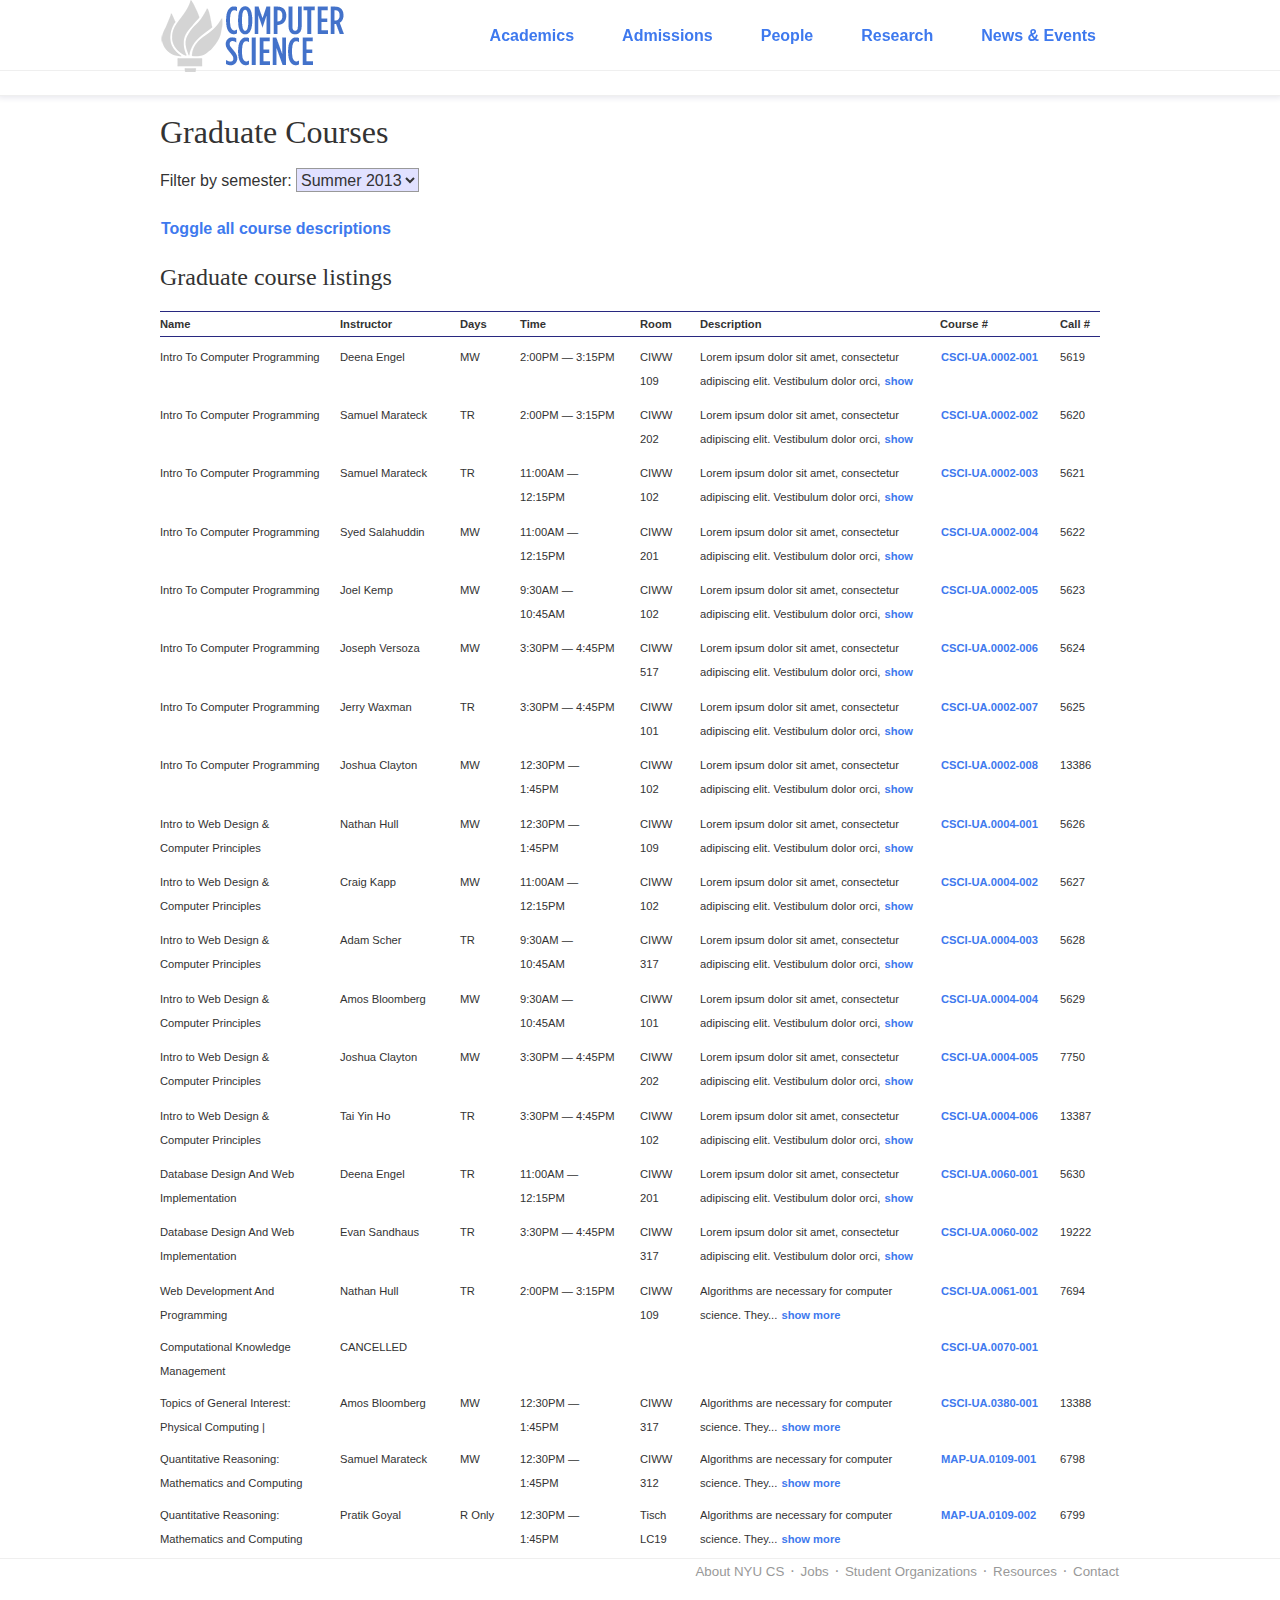
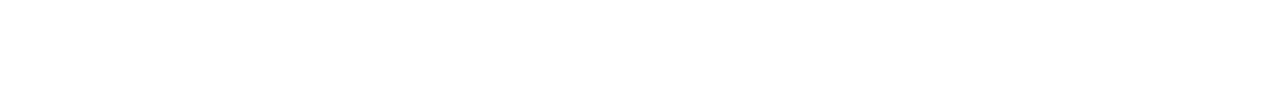
==== commit af45899a: "change animation" ====
--- a/courses.html
+++ b/courses.html
@@ -111,7 +111,7 @@
                     <span class="one column days" data-title="Days">MW</span>
                     <span class="two columns time" data-title="Time">2:00PM &mdash;  3:15PM</span>
                     <span class="one column room" data-title="Room">CIWW 109</span>
-                    <span class="four columns description" data-title="Description">Lorem ipsum dolor sit amet, consectetur adipiscing elit. Vestibulum dolor orci, <a href="#" class="read-more" data-call-number="2342"> show more </a>feugiat id feugiat a, gravida ut diam. Cras euismod, sem sit amet fermentum dignissim, est velit mollis libero, vel tincidunt purus erat vel mauris. Sed consequat libero eget neque dictum feugiat. Lorem ipsum dolor sit amet, consectetur adipiscing elit. Quisque a orci nulla, scelerisque iaculis sapien. Pellentesque accumsan iaculis nisl, ac semper leo mattis nec. Etiam ultrices, eros non placerat pharetra, massa eros aliquet mi, tempor varius est arcu in nibh. Integer posuere consequat est, nec accumsan turpis lobortis non.</span>
+                    <span class="four columns description" data-title="Description">Lorem ipsum dolor sit amet, consectetur adipiscing elit. Vestibulum dolor orci, <a href="#" class="read-more too-big inline" data-call-number="2342"> show more </a>feugiat id feugiat a, gravida ut diam. Cras euismod, sem sit amet fermentum dignissim, est velit mollis libero, vel tincidunt purus erat vel mauris. Sed consequat libero eget neque dictum feugiat. Lorem ipsum dolor sit amet, consectetur adipiscing elit. Quisque a orci nulla, scelerisque iaculis sapien. Pellentesque accumsan iaculis nisl, ac semper leo mattis nec. Etiam ultrices, eros non placerat pharetra, massa eros aliquet mi, tempor varius est arcu in nibh. Integer posuere consequat est, nec accumsan turpis lobortis non. <a href="#" class="close-more too-big inline" data-call-number="2342">close more</a></span>
                     <span class="two columns course-no" data-title="Course #"><a href="http://cs.nyu.edu/courses/spring13/CSCI-UA.0002-001/index.html">CSCI-UA.0002-001</a></span>
                     <span class="one column call-no omega" data-title="Call #">5619</span>
                   </div>
@@ -123,7 +123,7 @@
                     <span class="one column days" data-title="Days">TR</span>
                     <span class="two columns time" data-title="Time">2:00PM &mdash;  3:15PM</span>
                     <span class="one column room" data-title="Room">CIWW 202</span>
-                    <span class="four columns description" data-title="Description">Algorithms are necessary for computer science. They... <a href="#" data-call-number="2342">show more</a></span>
+                    <span class="four columns description" data-title="Description">Lorem ipsum dolor sit amet, consectetur adipiscing elit. Vestibulum dolor orci, <a href="#" class="read-more" data-call-number="2342"> show more </a>feugiat id feugiat a, gravida ut diam. Cras euismod, sem sit amet fermentum dignissim, est velit mollis libero, vel tincidunt purus erat vel mauris. Sed consequat libero eget neque dictum feugiat. Lorem ipsum dolor sit amet, consectetur adipiscing elit. Quisque a orci nulla, scelerisque iaculis sapien. Pellentesque accumsan iaculis nisl, ac semper leo mattis nec. Etiam ultrices, eros non placerat pharetra, massa eros aliquet mi, tempor varius est arcu in nibh. Integer posuere consequat est, nec accumsan turpis lobortis non. <a href="#" class="close-more" data-call-number="2342">close more</a></span>
                     <span class="two columns course-no" data-title="Course #"><a href="http://cs.nyu.edu/courses/spring13/CSCI-UA.0002-002/index.html">CSCI-UA.0002-002</a></span>
                     <span class="one column call-no omega" data-title="Call #">5620</span>
                   </div>
@@ -135,7 +135,7 @@
                     <span class="one column days" data-title="Days">TR</span>
                     <span class="two columns time" data-title="Time">11:00AM &mdash; 12:15PM</span>
                     <span class="one column room" data-title="Room">CIWW 102</span>
-                    <span class="four columns description" data-title="Description">Algorithms are necessary for computer science. They... <a href="#" data-call-number="2342">show more</a></span>
+                    <span class="four columns description" data-title="Description">Lorem ipsum dolor sit amet, consectetur adipiscing elit. Vestibulum dolor orci, <a href="#" class="read-more" data-call-number="2342"> show more </a>feugiat id feugiat a, gravida ut diam. Cras euismod, sem sit amet fermentum dignissim, est velit mollis libero, vel tincidunt purus erat vel mauris. Sed consequat libero eget neque dictum feugiat. Lorem ipsum dolor sit amet, consectetur adipiscing elit. Quisque a orci nulla, scelerisque iaculis sapien. Pellentesque accumsan iaculis nisl, ac semper leo mattis nec. Etiam ultrices, eros non placerat pharetra, massa eros aliquet mi, tempor varius est arcu in nibh. Integer posuere consequat est, nec accumsan turpis lobortis non. <a href="#" class="close-more" data-call-number="2342">close more</a></span>
                     <span class="two columns course-no" data-title="Course #"><a href="http://cs.nyu.edu/courses/spring13/CSCI-UA.0002-003/index.html">CSCI-UA.0002-003</a></span>
                     <span class="one column call-no omega" data-title="Call #">5621</span>
                   </div>
@@ -147,7 +147,7 @@
                     <span class="one column days" data-title="Days">MW</span>
                     <span class="two columns time" data-title="Time">11:00AM &mdash; 12:15PM</span>
                     <span class="one column room" data-title="Room">CIWW 201</span>
-                    <span class="four columns description" data-title="Description">Algorithms are necessary for computer science. They... <a href="#" data-call-number="2342">show more</a></span>
+                    <span class="four columns description" data-title="Description">Lorem ipsum dolor sit amet, consectetur adipiscing elit. Vestibulum dolor orci, <a href="#" class="read-more" data-call-number="2342"> show more </a>feugiat id feugiat a, gravida ut diam. Cras euismod, sem sit amet fermentum dignissim, est velit mollis libero, vel tincidunt purus erat vel mauris. Sed consequat libero eget neque dictum feugiat. Lorem ipsum dolor sit amet, consectetur adipiscing elit. Quisque a orci nulla, scelerisque iaculis sapien. Pellentesque accumsan iaculis nisl, ac semper leo mattis nec. Etiam ultrices, eros non placerat pharetra, massa eros aliquet mi, tempor varius est arcu in nibh. Integer posuere consequat est, nec accumsan turpis lobortis non. <a href="#" class="close-more" data-call-number="2342">close more</a></span>
                     <span class="two columns course-no" data-title="Course #"><a href="http://cs.nyu.edu/courses/spring13/CSCI-UA.0002-004/index.html">CSCI-UA.0002-004</a></span>
                     <span class="one column call-no omega" data-title="Call #">5622</span>
                   </div>
@@ -159,7 +159,7 @@
                     <span class="one column days" data-title="Days">MW</span>
                     <span class="two columns time" data-title="Time">9:30AM &mdash; 10:45AM</span>
                     <span class="one column room" data-title="Room">CIWW 102</span>
-                    <span class="four columns description" data-title="Description">Algorithms are necessary for computer science. They... <a href="#" data-call-number="2342">show more</a></span>
+                    <span class="four columns description" data-title="Description">Lorem ipsum dolor sit amet, consectetur adipiscing elit. Vestibulum dolor orci, <a href="#" class="read-more" data-call-number="2342"> show more </a>feugiat id feugiat a, gravida ut diam. Cras euismod, sem sit amet fermentum dignissim, est velit mollis libero, vel tincidunt purus erat vel mauris. Sed consequat libero eget neque dictum feugiat. Lorem ipsum dolor sit amet, consectetur adipiscing elit. Quisque a orci nulla, scelerisque iaculis sapien. Pellentesque accumsan iaculis nisl, ac semper leo mattis nec. Etiam ultrices, eros non placerat pharetra, massa eros aliquet mi, tempor varius est arcu in nibh. Integer posuere consequat est, nec accumsan turpis lobortis non. <a href="#" class="close-more" data-call-number="2342">close more</a></span>
                     <span class="two columns course-no" data-title="Course #"><a href="http://cs.nyu.edu/courses/spring13/CSCI-UA.0002-005/index.html">CSCI-UA.0002-005</a></span>
                     <span class="one column call-no omega" data-title="Call #">5623</span>
                   </div>
@@ -171,7 +171,7 @@
                     <span class="one column days" data-title="Days">MW</span>
                     <span class="two columns time" data-title="Time">3:30PM &mdash;  4:45PM</span>
                     <span class="one column room" data-title="Room">CIWW 517</span>
-                    <span class="four columns description" data-title="Description">Algorithms are necessary for computer science. They... <a href="#" data-call-number="2342">show more</a></span>
+                    <span class="four columns description" data-title="Description">Lorem ipsum dolor sit amet, consectetur adipiscing elit. Vestibulum dolor orci, <a href="#" class="read-more" data-call-number="2342"> show more </a>feugiat id feugiat a, gravida ut diam. Cras euismod, sem sit amet fermentum dignissim, est velit mollis libero, vel tincidunt purus erat vel mauris. Sed consequat libero eget neque dictum feugiat. Lorem ipsum dolor sit amet, consectetur adipiscing elit. Quisque a orci nulla, scelerisque iaculis sapien. Pellentesque accumsan iaculis nisl, ac semper leo mattis nec. Etiam ultrices, eros non placerat pharetra, massa eros aliquet mi, tempor varius est arcu in nibh. Integer posuere consequat est, nec accumsan turpis lobortis non. <a href="#" class="close-more" data-call-number="2342">close more</a></span>
                     <span class="two columns course-no" data-title="Course #"><a href="http://cs.nyu.edu/courses/spring13/CSCI-UA.0002-006/index.html">CSCI-UA.0002-006</a></span>
                     <span class="one column call-no omega" data-title="Call #">5624</span>
                   </div>
@@ -183,7 +183,7 @@
                     <span class="one column days" data-title="Days">TR</span>
                     <span class="two columns time" data-title="Time">3:30PM &mdash;  4:45PM</span>
                     <span class="one column room" data-title="Room">CIWW 101</span>
-                    <span class="four columns description" data-title="Description">Algorithms are necessary for computer science. They... <a href="#" data-call-number="2342">show more</a></span>
+                    <span class="four columns description" data-title="Description">Lorem ipsum dolor sit amet, consectetur adipiscing elit. Vestibulum dolor orci, <a href="#" class="read-more" data-call-number="2342"> show more </a>feugiat id feugiat a, gravida ut diam. Cras euismod, sem sit amet fermentum dignissim, est velit mollis libero, vel tincidunt purus erat vel mauris. Sed consequat libero eget neque dictum feugiat. Lorem ipsum dolor sit amet, consectetur adipiscing elit. Quisque a orci nulla, scelerisque iaculis sapien. Pellentesque accumsan iaculis nisl, ac semper leo mattis nec. Etiam ultrices, eros non placerat pharetra, massa eros aliquet mi, tempor varius est arcu in nibh. Integer posuere consequat est, nec accumsan turpis lobortis non. <a href="#" class="close-more" data-call-number="2342">close more</a></span>
                     <span class="two columns course-no" data-title="Course #"><a href="http://cs.nyu.edu/courses/spring13/CSCI-UA.0002-007/index.html">CSCI-UA.0002-007</a></span>
                     <span class="one column call-no omega" data-title="Call #">5625</span>
                   </div>
@@ -195,7 +195,7 @@
                     <span class="one column days" data-title="Days">MW</span>
                     <span class="two columns time" data-title="Time">12:30PM &mdash;  1:45PM</span>
                     <span class="one column room" data-title="Room">CIWW 102</span>
-                    <span class="four columns description" data-title="Description">Algorithms are necessary for computer science. They... <a href="#" data-call-number="2342">show more</a></span>
+                    <span class="four columns description" data-title="Description">Lorem ipsum dolor sit amet, consectetur adipiscing elit. Vestibulum dolor orci, <a href="#" class="read-more" data-call-number="2342"> show more </a>feugiat id feugiat a, gravida ut diam. Cras euismod, sem sit amet fermentum dignissim, est velit mollis libero, vel tincidunt purus erat vel mauris. Sed consequat libero eget neque dictum feugiat. Lorem ipsum dolor sit amet, consectetur adipiscing elit. Quisque a orci nulla, scelerisque iaculis sapien. Pellentesque accumsan iaculis nisl, ac semper leo mattis nec. Etiam ultrices, eros non placerat pharetra, massa eros aliquet mi, tempor varius est arcu in nibh. Integer posuere consequat est, nec accumsan turpis lobortis non. <a href="#" class="close-more" data-call-number="2342">close more</a></span>
                     <span class="two columns course-no" data-title="Course #"><a href="http://cs.nyu.edu/courses/spring13/CSCI-UA.0002-008/index.html">CSCI-UA.0002-008</a></span>
                     <span class="one column call-no omega" data-title="Call #">13386</span>
                   </div>
@@ -207,7 +207,7 @@
                     <span class="one column days" data-title="Days">MW</span>
                     <span class="two columns time" data-title="Time">12:30PM &mdash;  1:45PM</span>
                     <span class="one column room" data-title="Room">CIWW 109</span>
-                    <span class="four columns description" data-title="Description">Algorithms are necessary for computer science. They... <a href="#" data-call-number="2342">show more</a></span>
+                    <span class="four columns description" data-title="Description">Lorem ipsum dolor sit amet, consectetur adipiscing elit. Vestibulum dolor orci, <a href="#" class="read-more" data-call-number="2342"> show more </a>feugiat id feugiat a, gravida ut diam. Cras euismod, sem sit amet fermentum dignissim, est velit mollis libero, vel tincidunt purus erat vel mauris. Sed consequat libero eget neque dictum feugiat. Lorem ipsum dolor sit amet, consectetur adipiscing elit. Quisque a orci nulla, scelerisque iaculis sapien. Pellentesque accumsan iaculis nisl, ac semper leo mattis nec. Etiam ultrices, eros non placerat pharetra, massa eros aliquet mi, tempor varius est arcu in nibh. Integer posuere consequat est, nec accumsan turpis lobortis non. <a href="#" class="close-more" data-call-number="2342">close more</a></span>
                     <span class="two columns course-no" data-title="Course #"><a href="http://cs.nyu.edu/courses/spring13/CSCI-UA.0004-001/index.html">CSCI-UA.0004-001</a></span>
                     <span class="one column call-no omega" data-title="Call #">5626</span>
                   </div>
@@ -219,7 +219,7 @@
                     <span class="one column days" data-title="Days">MW</span>
                     <span class="two columns time" data-title="Time">11:00AM &mdash; 12:15PM</span>
                     <span class="one column room" data-title="Room">CIWW 102</span>
-                    <span class="four columns description" data-title="Description">Algorithms are necessary for computer science. They... <a href="#" data-call-number="2342">show more</a></span>
+                    <span class="four columns description" data-title="Description">Lorem ipsum dolor sit amet, consectetur adipiscing elit. Vestibulum dolor orci, <a href="#" class="read-more" data-call-number="2342"> show more </a>feugiat id feugiat a, gravida ut diam. Cras euismod, sem sit amet fermentum dignissim, est velit mollis libero, vel tincidunt purus erat vel mauris. Sed consequat libero eget neque dictum feugiat. Lorem ipsum dolor sit amet, consectetur adipiscing elit. Quisque a orci nulla, scelerisque iaculis sapien. Pellentesque accumsan iaculis nisl, ac semper leo mattis nec. Etiam ultrices, eros non placerat pharetra, massa eros aliquet mi, tempor varius est arcu in nibh. Integer posuere consequat est, nec accumsan turpis lobortis non. <a href="#" class="close-more" data-call-number="2342">close more</a></span>
                     <span class="two columns course-no" data-title="Course #"><a href="http://cs.nyu.edu/courses/spring13/CSCI-UA.0004-002/index.html">CSCI-UA.0004-002</a></span>
                     <span class="one column call-no omega" data-title="Call #">5627</span>
                   </div>
@@ -231,7 +231,7 @@
                     <span class="one column days" data-title="Days">TR</span>
                     <span class="two columns time" data-title="Time">9:30AM &mdash; 10:45AM</span>
                     <span class="one column room" data-title="Room">CIWW 317</span>
-                    <span class="four columns description" data-title="Description">Algorithms are necessary for computer science. They... <a href="#" data-call-number="2342">show more</a></span>
+                    <span class="four columns description" data-title="Description">Lorem ipsum dolor sit amet, consectetur adipiscing elit. Vestibulum dolor orci, <a href="#" class="read-more" data-call-number="2342"> show more </a>feugiat id feugiat a, gravida ut diam. Cras euismod, sem sit amet fermentum dignissim, est velit mollis libero, vel tincidunt purus erat vel mauris. Sed consequat libero eget neque dictum feugiat. Lorem ipsum dolor sit amet, consectetur adipiscing elit. Quisque a orci nulla, scelerisque iaculis sapien. Pellentesque accumsan iaculis nisl, ac semper leo mattis nec. Etiam ultrices, eros non placerat pharetra, massa eros aliquet mi, tempor varius est arcu in nibh. Integer posuere consequat est, nec accumsan turpis lobortis non. <a href="#" class="close-more" data-call-number="2342">close more</a></span>
                     <span class="two columns course-no" data-title="Course #"><a href="http://cs.nyu.edu/courses/spring13/CSCI-UA.0004-003/index.html">CSCI-UA.0004-003</a></span>
                     <span class="one column call-no omega" data-title="Call #">5628</span>
                   </div>
@@ -243,7 +243,7 @@
                     <span class="one column days" data-title="Days">MW</span>
                     <span class="two columns time" data-title="Time">9:30AM &mdash; 10:45AM</span>
                     <span class="one column room" data-title="Room">CIWW 101</span>
-                    <span class="four columns description" data-title="Description">Algorithms are necessary for computer science. They... <a href="#" data-call-number="2342">show more</a></span>
+                    <span class="four columns description" data-title="Description">Lorem ipsum dolor sit amet, consectetur adipiscing elit. Vestibulum dolor orci, <a href="#" class="read-more" data-call-number="2342"> show more </a>feugiat id feugiat a, gravida ut diam. Cras euismod, sem sit amet fermentum dignissim, est velit mollis libero, vel tincidunt purus erat vel mauris. Sed consequat libero eget neque dictum feugiat. Lorem ipsum dolor sit amet, consectetur adipiscing elit. Quisque a orci nulla, scelerisque iaculis sapien. Pellentesque accumsan iaculis nisl, ac semper leo mattis nec. Etiam ultrices, eros non placerat pharetra, massa eros aliquet mi, tempor varius est arcu in nibh. Integer posuere consequat est, nec accumsan turpis lobortis non. <a href="#" class="close-more" data-call-number="2342">close more</a></span>
                     <span class="two columns course-no" data-title="Course #"><a href="http://cs.nyu.edu/courses/spring13/CSCI-UA.0004-004/index.html">CSCI-UA.0004-004</a></span>
                     <span class="one column call-no omega" data-title="Call #">5629</span>
                   </div>
@@ -255,7 +255,7 @@
                     <span class="one column days" data-title="Days">MW</span>
                     <span class="two columns time" data-title="Time">3:30PM &mdash;  4:45PM</span>
                     <span class="one column room" data-title="Room">CIWW 202</span>
-                    <span class="four columns description" data-title="Description">Algorithms are necessary for computer science. They... <a href="#" data-call-number="2342">show more</a></span>
+                    <span class="four columns description" data-title="Description">Lorem ipsum dolor sit amet, consectetur adipiscing elit. Vestibulum dolor orci, <a href="#" class="read-more" data-call-number="2342"> show more </a>feugiat id feugiat a, gravida ut diam. Cras euismod, sem sit amet fermentum dignissim, est velit mollis libero, vel tincidunt purus erat vel mauris. Sed consequat libero eget neque dictum feugiat. Lorem ipsum dolor sit amet, consectetur adipiscing elit. Quisque a orci nulla, scelerisque iaculis sapien. Pellentesque accumsan iaculis nisl, ac semper leo mattis nec. Etiam ultrices, eros non placerat pharetra, massa eros aliquet mi, tempor varius est arcu in nibh. Integer posuere consequat est, nec accumsan turpis lobortis non. <a href="#" class="close-more" data-call-number="2342">close more</a></span>
                     <span class="two columns course-no" data-title="Course #"><a href="http://cs.nyu.edu/courses/spring13/CSCI-UA.0004-005/index.html">CSCI-UA.0004-005</a></span>
                     <span class="one column call-no omega" data-title="Call #">7750</span>
                   </div>
@@ -267,7 +267,7 @@
                     <span class="one column days" data-title="Days">TR</span>
                     <span class="two columns time" data-title="Time">3:30PM &mdash;  4:45PM</span>
                     <span class="one column room" data-title="Room">CIWW 102</span>
-                    <span class="four columns description" data-title="Description">Algorithms are necessary for computer science. They... <a href="#" data-call-number="2342">show more</a></span>
+                    <span class="four columns description" data-title="Description">Lorem ipsum dolor sit amet, consectetur adipiscing elit. Vestibulum dolor orci, <a href="#" class="read-more" data-call-number="2342"> show more </a>feugiat id feugiat a, gravida ut diam. Cras euismod, sem sit amet fermentum dignissim, est velit mollis libero, vel tincidunt purus erat vel mauris. Sed consequat libero eget neque dictum feugiat. Lorem ipsum dolor sit amet, consectetur adipiscing elit. Quisque a orci nulla, scelerisque iaculis sapien. Pellentesque accumsan iaculis nisl, ac semper leo mattis nec. Etiam ultrices, eros non placerat pharetra, massa eros aliquet mi, tempor varius est arcu in nibh. Integer posuere consequat est, nec accumsan turpis lobortis non. <a href="#" class="close-more" data-call-number="2342">close more</a></span>
                     <span class="two columns course-no" data-title="Course #"><a href="http://cs.nyu.edu/courses/spring13/CSCI-UA.0004-006/index.html">CSCI-UA.0004-006</a></span>
                     <span class="one column call-no omega" data-title="Call #">13387</span>
                   </div>
@@ -279,7 +279,7 @@
                     <span class="one column days" data-title="Days">TR</span>
                     <span class="two columns time" data-title="Time">11:00AM &mdash; 12:15PM</span>
                     <span class="one column room" data-title="Room">CIWW 201</span>
-                    <span class="four columns description" data-title="Description">Algorithms are necessary for computer science. They... <a href="#" data-call-number="2342">show more</a></span>
+                    <span class="four columns description" data-title="Description">Lorem ipsum dolor sit amet, consectetur adipiscing elit. Vestibulum dolor orci, <a href="#" class="read-more" data-call-number="2342"> show more </a>feugiat id feugiat a, gravida ut diam. Cras euismod, sem sit amet fermentum dignissim, est velit mollis libero, vel tincidunt purus erat vel mauris. Sed consequat libero eget neque dictum feugiat. Lorem ipsum dolor sit amet, consectetur adipiscing elit. Quisque a orci nulla, scelerisque iaculis sapien. Pellentesque accumsan iaculis nisl, ac semper leo mattis nec. Etiam ultrices, eros non placerat pharetra, massa eros aliquet mi, tempor varius est arcu in nibh. Integer posuere consequat est, nec accumsan turpis lobortis non. <a href="#" class="close-more" data-call-number="2342">close more</a></span>
                     <span class="two columns course-no" data-title="Course #"><a href="http://cs.nyu.edu/courses/spring13/CSCI-UA.0060-001/index.html">CSCI-UA.0060-001</a></span>
                     <span class="one column call-no omega" data-title="Call #">5630</span>
                   </div>
@@ -291,7 +291,7 @@
                     <span class="one column days" data-title="Days">TR</span>
                     <span class="two columns time" data-title="Time">3:30PM &mdash;  4:45PM</span>
                     <span class="one column room" data-title="Room">CIWW 317</span>
-                    <span class="four columns description" data-title="Description">Algorithms are necessary for computer science. They... <a href="#" data-call-number="2342">show more</a></span>
+                    <span class="four columns description" data-title="Description">Lorem ipsum dolor sit amet, consectetur adipiscing elit. Vestibulum dolor orci, <a href="#" class="read-more" data-call-number="2342"> show more </a>feugiat id feugiat a, gravida ut diam. Cras euismod, sem sit amet fermentum dignissim, est velit mollis libero, vel tincidunt purus erat vel mauris. Sed consequat libero eget neque dictum feugiat. Lorem ipsum dolor sit amet, consectetur adipiscing elit. Quisque a orci nulla, scelerisque iaculis sapien. Pellentesque accumsan iaculis nisl, ac semper leo mattis nec. Etiam ultrices, eros non placerat pharetra, massa eros aliquet mi, tempor varius est arcu in nibh. Integer posuere consequat est, nec accumsan turpis lobortis non. <a href="#" class="close-more" data-call-number="2342">close more</a></span>
                     <span class="two columns course-no" data-title="Course #"><a href="http://cs.nyu.edu/courses/spring13/CSCI-UA.0060-002/index.html#http://cs.nyu.edu/courses/spring13/CSCI-UA.0060-002/index.html#">CSCI-UA.0060-002</a></span>
                     <span class="one column call-no omega" data-title="Call #">19222</span>
                   </div>
--- a/css/skeleton.css
+++ b/css/skeleton.css
@@ -24,7 +24,7 @@
     .container                                  { position: relative; width: 960px; margin: 0 auto; padding: 0; }
     .container .column,
     .container .columns                         { float: left; display: inline; margin-left: 10px; margin-right: 10px; }
-    .row                                        { margin-bottom: 20px; }
+    /*.row                                        { margin-bottom: 20px; }*/
 
     /* Nested Column Classes */
     .column.alpha, .columns.alpha               { margin-left: 0; }
--- a/css/Presentation.css
+++ b/css/Presentation.css
@@ -84,6 +84,12 @@
   text-decoration: none;
 }
 
+header {
+  position: fixed;
+  background: #fff;
+  z-index: 1000;
+}
+
 header, footer {
   width: 100%;
 }
@@ -126,6 +132,12 @@
   color: #777777;
 }
 
+select {
+  height: 1.5em;
+  background-color: #e1e1ff;
+  border-color: #999999;
+}
+
 tr {
   text-align: left;
 }
@@ -248,10 +260,26 @@
   display: inline-block;
 }
 
+.course-schedule-table li {
+  margin: 0;
+  padding: 0;
+}
+.course-schedule-table .row {
+  margin-top: 0;
+  margin-bottom: 0;
+  padding: 0;
+}
 .course-schedule-table .description {
   max-height: 4.5em;
   overflow: hidden;
 }
+.course-schedule-table .close-more {
+  display: none;
+}
+.course-schedule-table .column, .course-schedule-table .columns {
+  margin-top: 0;
+  margin-bottom: 0;
+}
 
 .admissions-wrapper dt {
   font-weight: bold;
@@ -293,6 +321,10 @@
 }
 
 @media only screen and (max-width: 767px) {
+  header {
+    position: relative;
+  }
+
   .too-small {
     display: inherit;
   }
@@ -307,6 +339,11 @@
     clear: both;
   }
 
+  .container .course .column.name,
+  .container .course .columns.name {
+    font-weight: bold;
+  }
+
   .container .course .column.days,
   .container .course .columns.days {
     clear: left;
@@ -340,6 +377,26 @@
     content: attr(data-title) ": ";
   }
 
+  .row {
+    max-height: none;
+    height: auto;
+  }
+  .row li {
+    max-height: none;
+    height: auto;
+  }
+  .row .description {
+    max-height: none;
+    height: auto;
+  }
+
+  .description .read-more {
+    display: none;
+  }
+  .description .close-more {
+    display: none;
+  }
+
   .course-schedule-table, .admissions-table {
     font-size: 16px;
   }
@@ -349,6 +406,10 @@
   }
 }
 @media only screen and (min-width: 768px) and (max-width: 959px) {
+  header {
+    position: relative;
+  }
+
   .just-right {
     display: inherit;
   }
@@ -369,6 +430,17 @@
   }
 }
 @media only screen and (min-width: 959px) {
+  header {
+    position: fixed;
+    -moz-box-shadow: 0px 0px 6px 2px #e8e8ee;
+    -webkit-box-shadow: 0px 0px 6px 2px #e8e8ee;
+    box-shadow: 0px 0px 6px 2px #e8e8ee;
+  }
+
+  .content {
+    padding-top: 6em;
+  }
+
   .too-big {
     display: inherit;
   }
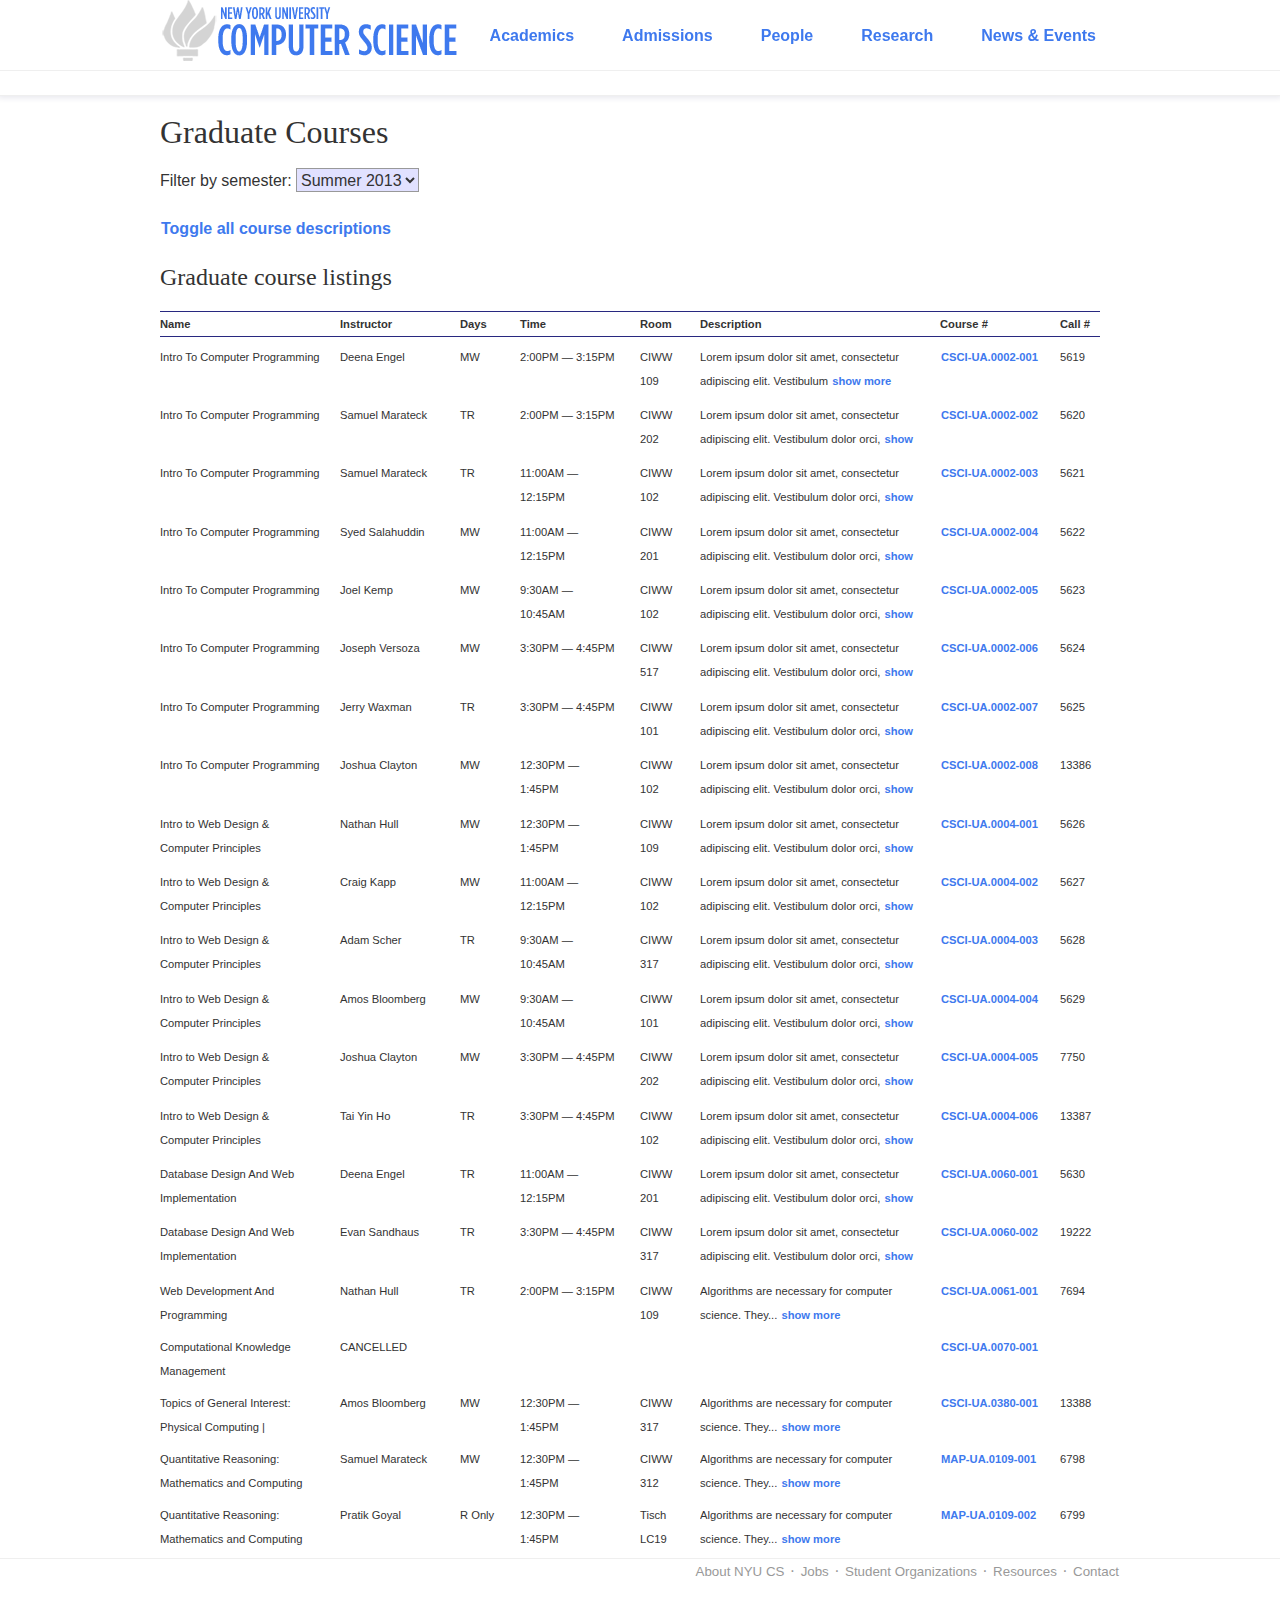
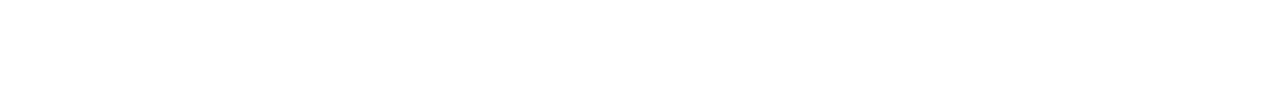
==== commit e49c8f40: "change logo" ====
--- a/courses.html
+++ b/courses.html
@@ -111,7 +111,7 @@
                     <span class="one column days" data-title="Days">MW</span>
                     <span class="two columns time" data-title="Time">2:00PM &mdash;  3:15PM</span>
                     <span class="one column room" data-title="Room">CIWW 109</span>
-                    <span class="four columns description" data-title="Description">Lorem ipsum dolor sit amet, consectetur adipiscing elit. Vestibulum dolor orci, <a href="#" class="read-more too-big inline" data-call-number="2342"> show more </a>feugiat id feugiat a, gravida ut diam. Cras euismod, sem sit amet fermentum dignissim, est velit mollis libero, vel tincidunt purus erat vel mauris. Sed consequat libero eget neque dictum feugiat. Lorem ipsum dolor sit amet, consectetur adipiscing elit. Quisque a orci nulla, scelerisque iaculis sapien. Pellentesque accumsan iaculis nisl, ac semper leo mattis nec. Etiam ultrices, eros non placerat pharetra, massa eros aliquet mi, tempor varius est arcu in nibh. Integer posuere consequat est, nec accumsan turpis lobortis non. <a href="#" class="close-more too-big inline" data-call-number="2342">close more</a></span>
+                    <span class="four columns description" data-title="Description">Lorem ipsum dolor sit amet, consectetur adipiscing elit. Vestibulum <a href="#" class="read-more too-big just-right inline" data-call-number="2342"> show more </a>dolor orci, feugiat id feugiat a, gravida ut diam. Cras euismod, sem sit amet fermentum dignissim, est velit mollis libero, vel tincidunt purus erat vel mauris. Sed consequat libero eget neque dictum feugiat. Lorem ipsum dolor sit amet, consectetur adipiscing elit. Quisque a orci nulla, scelerisque iaculis sapien. Pellentesque accumsan iaculis nisl, ac semper leo mattis nec. Etiam ultrices, eros non placerat pharetra, massa eros aliquet mi, tempor varius est arcu in nibh. Integer posuere consequat est, nec accumsan turpis lobortis non. <a href="#" class="close-more too-big inline" data-call-number="2342">close more</a></span>
                     <span class="two columns course-no" data-title="Course #"><a href="http://cs.nyu.edu/courses/spring13/CSCI-UA.0002-001/index.html">CSCI-UA.0002-001</a></span>
                     <span class="one column call-no omega" data-title="Call #">5619</span>
                   </div>
--- a/css/skeleton.css
+++ b/css/skeleton.css
@@ -21,7 +21,7 @@
 /* #Base 960 Grid
 ================================================== */
 
-    .container                                  { position: relative; width: 960px; margin: 0 auto; padding: 0; }
+    .container                                  { position: relative; max-width: 960px; margin: 0 auto; padding: 0; }
     .container .column,
     .container .columns                         { float: left; display: inline; margin-left: 10px; margin-right: 10px; }
     /*.row                                        { margin-bottom: 20px; }*/
@@ -74,10 +74,10 @@
 /* #Tablet (Portrait)
 ================================================== */
 
-    /* Note: Design for a width of 768px */
-
-    @media only screen and (min-width: 768px) and (max-width: 959px) {
-        .container                                  { width: 768px; }
+    /* Note: Design for a max-width of 768px */
+
+    @media only screen and (min-width: 500px) and (max-width: 959px) {
+        .container                                  { width: auto; max-width: 768px; }
         .container .column,
         .container .columns                         { margin-left: 10px; margin-right: 10px;  }
         .column.alpha, .columns.alpha               { margin-left: 0; margin-right: 10px; }
@@ -85,25 +85,25 @@
         .alpha.omega                                { margin-left: 0; margin-right: 0; }
 
         .container .one.column,
-        .container .one.columns                     { width: 28px; }
-        .container .two.columns                     { width: 76px; }
-        .container .three.columns                   { width: 124px; }
-        .container .four.columns                    { width: 172px; }
-        .container .five.columns                    { width: 220px; }
-        .container .six.columns                     { width: 268px; }
-        .container .seven.columns                   { width: 316px; }
-        .container .eight.columns                   { width: 364px; }
-        .container .nine.columns                    { width: 412px; }
-        .container .ten.columns                     { width: 460px; }
-        .container .eleven.columns                  { width: 508px; }
-        .container .twelve.columns                  { width: 556px; }
-        .container .thirteen.columns                { width: 604px; }
-        .container .fourteen.columns                { width: 652px; }
-        .container .fifteen.columns                 { width: 700px; }
-        .container .sixteen.columns                 { width: 748px; }
-
-        .container .one-third.column                { width: 236px; }
-        .container .two-thirds.column               { width: 492px; }
+        .container .one.columns                     { width: auto; max-width: 28px; }
+        .container .two.columns                     { width: auto; max-width: 76px; }
+        .container .three.columns                   { width: auto; max-width: 124px; }
+        .container .four.columns                    { width: auto; max-width: 172px; }
+        .container .five.columns                    { width: auto; max-width: 220px; }
+        .container .six.columns                     { width: auto; max-width: 268px; }
+        .container .seven.columns                   { width: auto; max-width: 316px; }
+        .container .eight.columns                   { width: auto; max-width: 364px; }
+        .container .nine.columns                    { width: auto; max-width: 412px; }
+        .container .ten.columns                     { width: auto; max-width: 460px; }
+        .container .eleven.columns                  { width: auto; max-width: 508px; }
+        .container .twelve.columns                  { width: auto; max-width: 556px; }
+        .container .thirteen.columns                { width: auto; max-width: 604px; }
+        .container .fourteen.columns                { width: auto; max-width: 652px; }
+        .container .fifteen.columns                 { width: auto; max-width: 700px; }
+        .container .sixteen.columns                 { width: auto; max-width: 748px; }
+
+        .container .one-third.column                { width: auto; max-width: 236px; }
+        .container .two-thirds.column               { width: auto; max-width: 492px; }
 
         /* Offsets */
         .container .offset-by-one                   { padding-left: 48px; }
@@ -128,8 +128,8 @@
 ================================================== */
 
 
-    @media only screen and (max-width: 767px) {
-        .container { width: 300px; }
+    @media only screen and (max-width: 500px) {
+        .container { max-width: 300px; }
         .container .columns,
         .container .column { margin: 0; }
 
@@ -151,7 +151,7 @@
         .container .fifteen.columns,
         .container .sixteen.columns,
         .container .one-third.column,
-        .container .two-thirds.column  { width: 300px; }
+        .container .two-thirds.column  { max-width: 300px; }
 
         /* Offsets */
         .container .offset-by-one,
@@ -187,7 +187,7 @@
       display: block;
       overflow: hidden;
       visibility: hidden;
-      width: 0;
+      max-width: 0;
       height: 0; }
     .row:after,
     .clearfix:after {
@@ -202,6 +202,6 @@
       display: block;
       overflow: hidden;
       visibility: hidden;
-      width: 0;
+      max-width: 0;
       height: 0;
     }--- a/css/Presentation.css
+++ b/css/Presentation.css
@@ -115,13 +115,13 @@
 }
 footer ul li:after {
   color: #999999;
-  content: " \00b7 ";
+  content: "  \00b7  ";
 }
 footer ul li:last-child:after {
   content: "";
 }
 footer ul li:last-child:before {
-  content: " ";
+  content: "  ";
 }
 footer a {
   font-weight: normal;
@@ -184,8 +184,8 @@
   height: 4.5em;
 }
 .menu .logo-wrapper {
-  width: 189px;
-  background: url("../img/cs_logo1.png");
+  width: 300px;
+  background: url("../img/cs_logo2.png") no-repeat;
   height: 100%;
   float: left;
 }
@@ -320,7 +320,7 @@
   display: none;
 }
 
-@media only screen and (max-width: 767px) {
+@media only screen and (max-width: 500px) {
   header {
     position: relative;
   }
@@ -404,8 +404,12 @@
     padding: 1.5em 0;
     border-bottom: 1px solid #e1e1ff;
   }
-}
-@media only screen and (min-width: 768px) and (max-width: 959px) {
+
+  .admissions-wrapper ul, .admissions-wrapper ol {
+    margin: 0;
+  }
+}
+@media only screen and (min-width: 500px) and (max-width: 959px) {
   header {
     position: relative;
   }
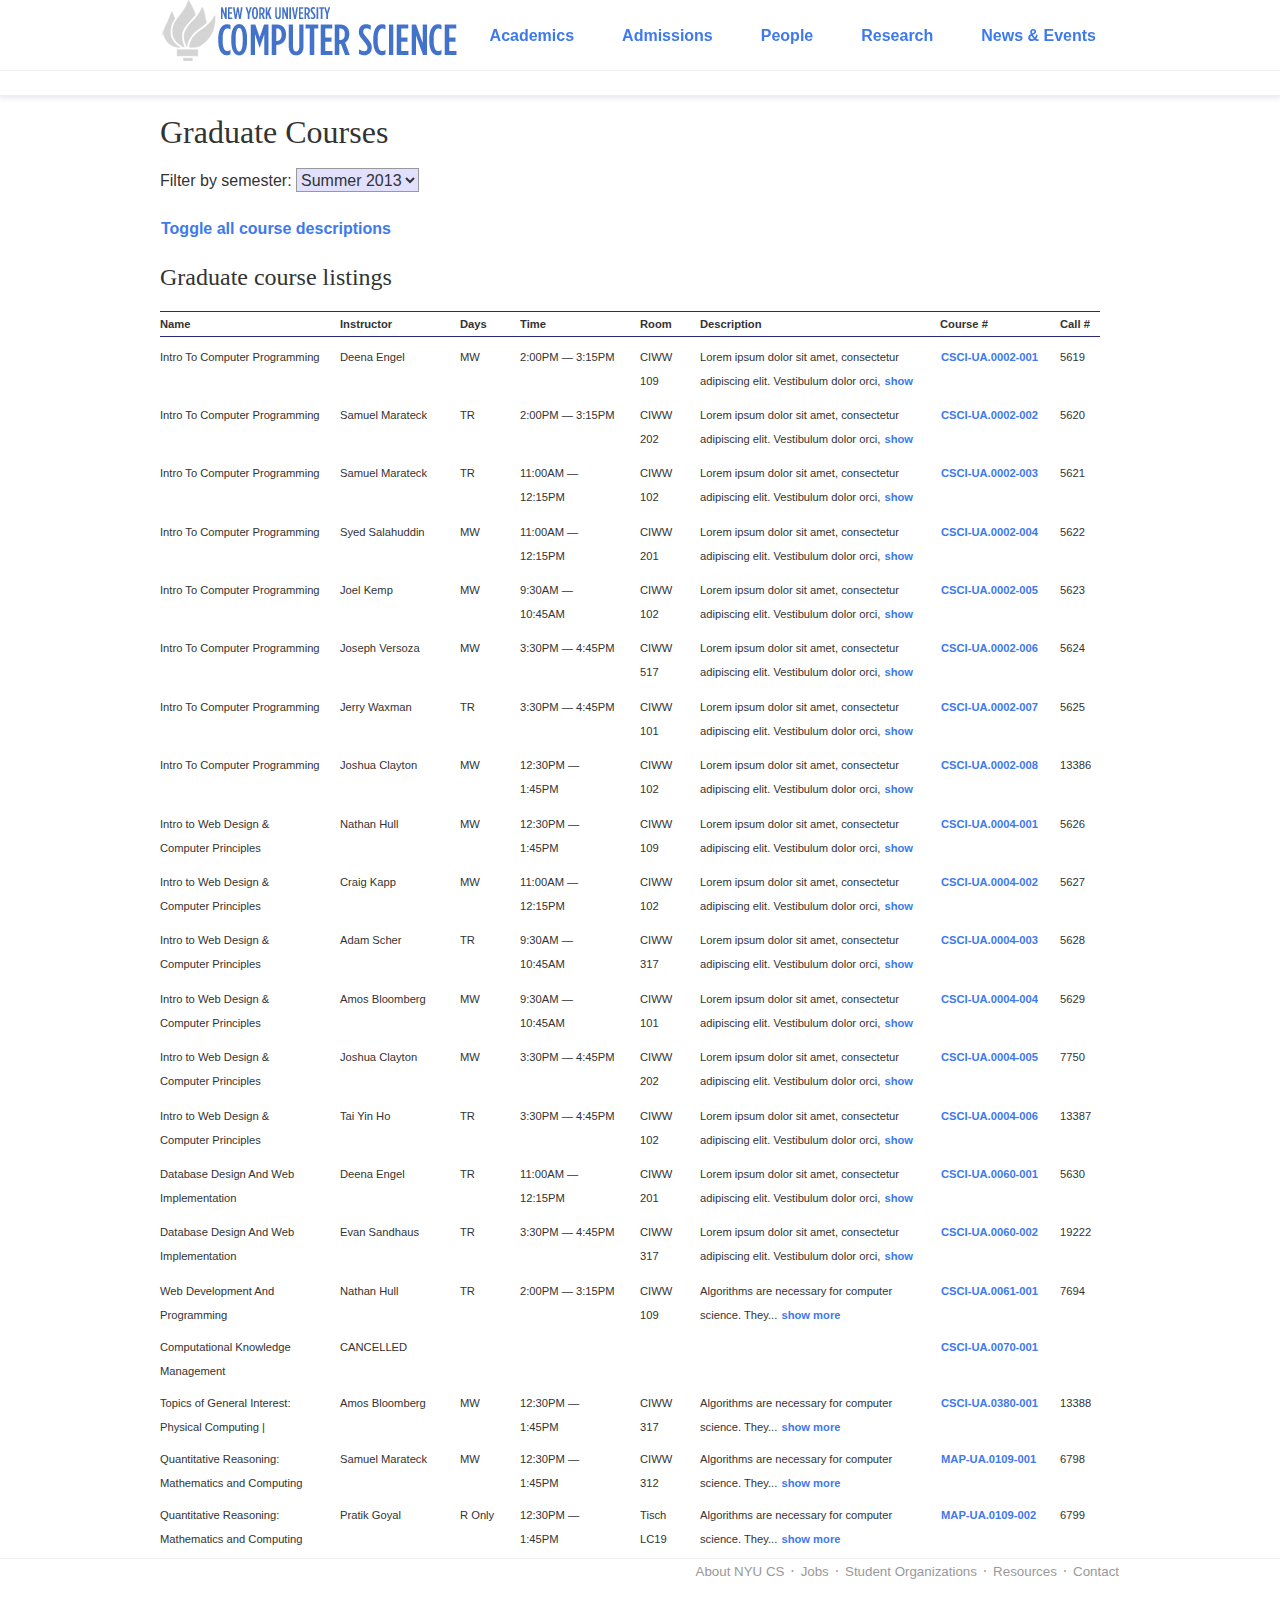
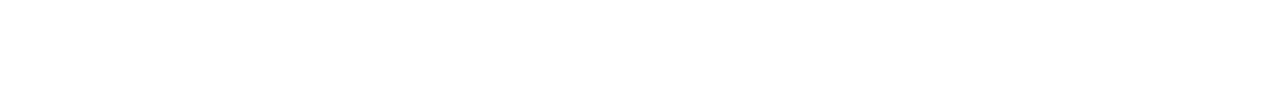
==== commit 86f6bcc6: "change color of logo" ====
--- a/courses.html
+++ b/courses.html
@@ -111,7 +111,7 @@
                     <span class="one column days" data-title="Days">MW</span>
                     <span class="two columns time" data-title="Time">2:00PM &mdash;  3:15PM</span>
                     <span class="one column room" data-title="Room">CIWW 109</span>
-                    <span class="four columns description" data-title="Description">Lorem ipsum dolor sit amet, consectetur adipiscing elit. Vestibulum <a href="#" class="read-more too-big just-right inline" data-call-number="2342"> show more </a>dolor orci, feugiat id feugiat a, gravida ut diam. Cras euismod, sem sit amet fermentum dignissim, est velit mollis libero, vel tincidunt purus erat vel mauris. Sed consequat libero eget neque dictum feugiat. Lorem ipsum dolor sit amet, consectetur adipiscing elit. Quisque a orci nulla, scelerisque iaculis sapien. Pellentesque accumsan iaculis nisl, ac semper leo mattis nec. Etiam ultrices, eros non placerat pharetra, massa eros aliquet mi, tempor varius est arcu in nibh. Integer posuere consequat est, nec accumsan turpis lobortis non. <a href="#" class="close-more too-big inline" data-call-number="2342">close more</a></span>
+                    <span class="four columns description" data-title="Description">Lorem ipsum dolor sit amet, consectetur adipiscing elit. Vestibulum dolor orci, <a href="#" class="read-more too-big just-right inline" data-call-number="2342"> show more </a>feugiat id feugiat a, gravida ut diam. Cras euismod, sem sit amet fermentum dignissim, est velit mollis libero, vel tincidunt purus erat vel mauris. Sed consequat libero eget neque dictum feugiat. Lorem ipsum dolor sit amet, consectetur adipiscing elit. Quisque a orci nulla, scelerisque iaculis sapien. Pellentesque accumsan iaculis nisl, ac semper leo mattis nec. Etiam ultrices, eros non placerat pharetra, massa eros aliquet mi, tempor varius est arcu in nibh. Integer posuere consequat est, nec accumsan turpis lobortis non. <a href="#" class="close-more too-big inline" data-call-number="2342">close more</a></span>
                     <span class="two columns course-no" data-title="Course #"><a href="http://cs.nyu.edu/courses/spring13/CSCI-UA.0002-001/index.html">CSCI-UA.0002-001</a></span>
                     <span class="one column call-no omega" data-title="Call #">5619</span>
                   </div>
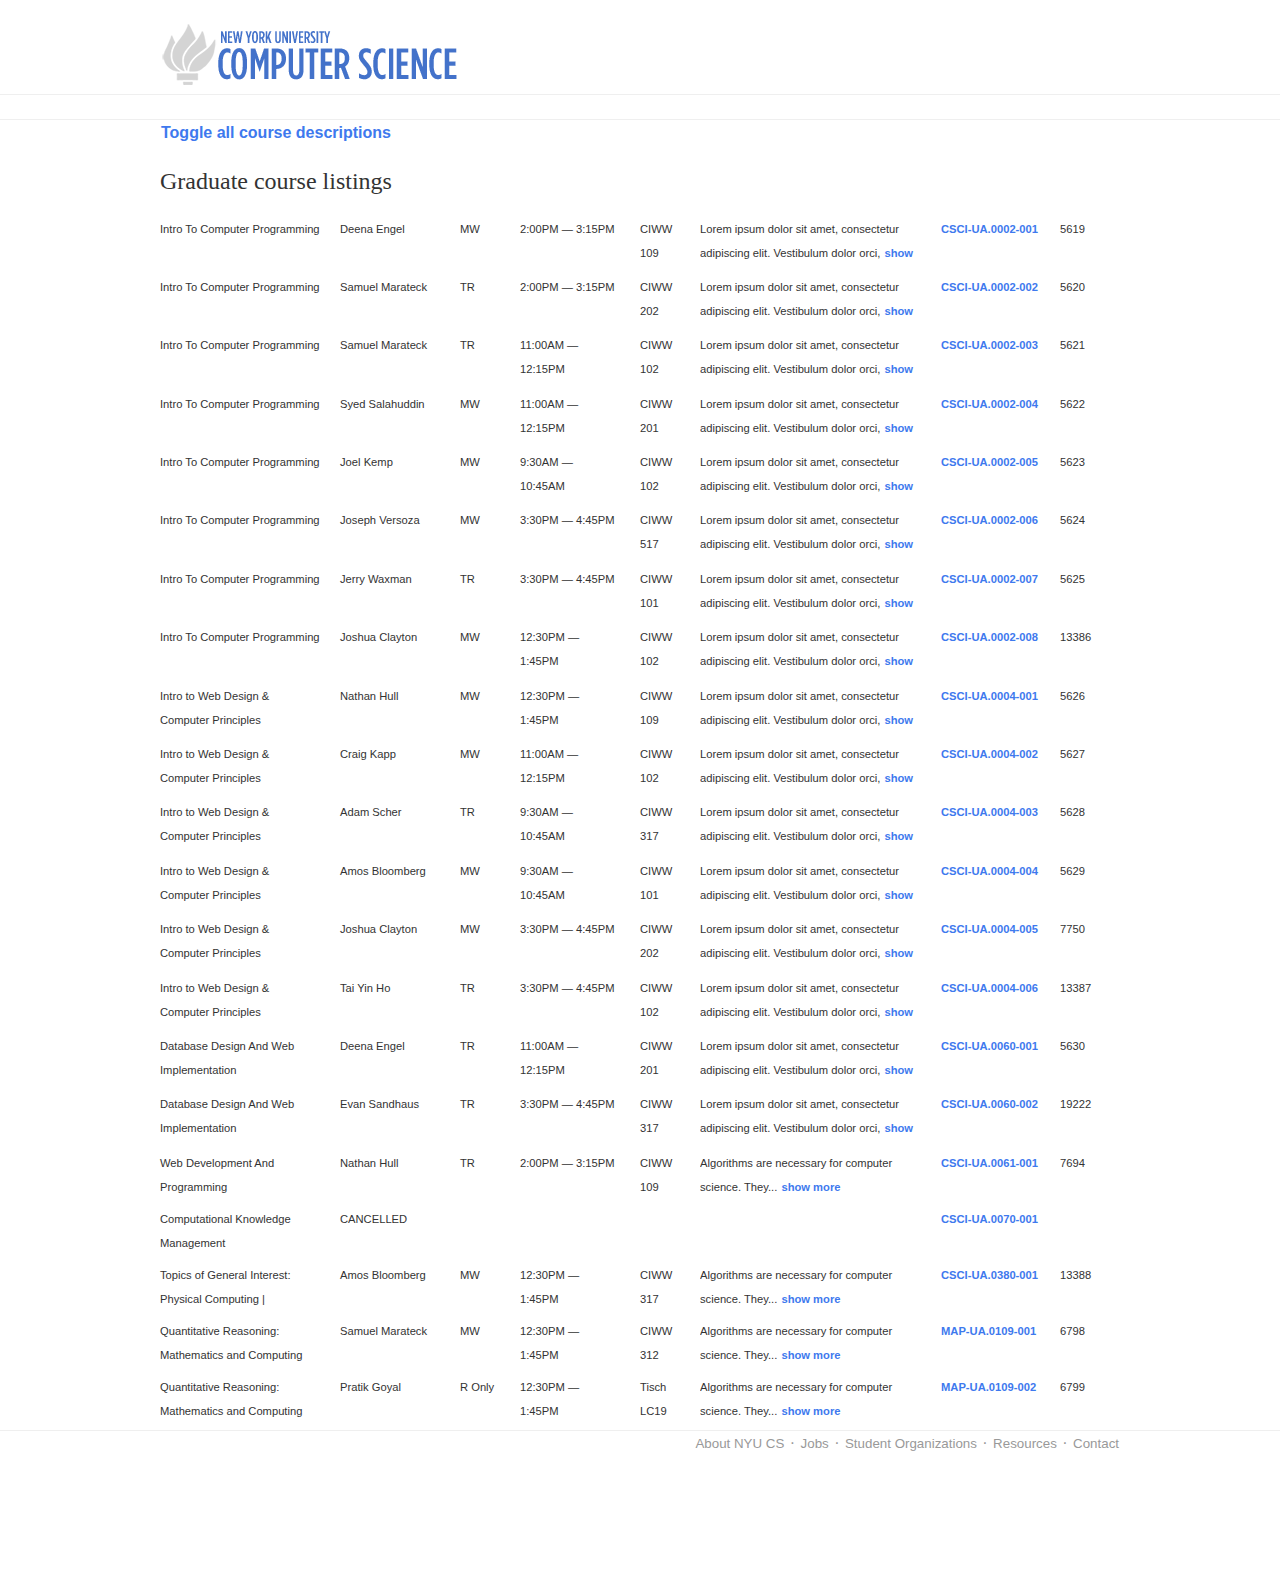
==== commit 969f8a71: "try to fix just-right table" ====
--- a/courses.html
+++ b/courses.html
@@ -93,7 +93,7 @@
             <h2>Graduate course listings</h2>
 
             <div class="course-schedule-table">
-              <div class="row headings responsive just-right too-big">
+              <div class="row headings responsive too-big">
                 <div class="three columns alpha">Name</div>
                 <div class="two columns">Instructor</div>
                 <div class="one column">Days</div>
--- a/css/skeleton.css
+++ b/css/skeleton.css
@@ -76,7 +76,7 @@
 
     /* Note: Design for a max-width of 768px */
 
-    @media only screen and (min-width: 500px) and (max-width: 959px) {
+    @media only screen and (min-width: 574px) and (max-width: 959px) {
         .container                                  { width: auto; max-width: 768px; }
         .container .column,
         .container .columns                         { margin-left: 10px; margin-right: 10px;  }
@@ -88,7 +88,8 @@
         .container .one.columns                     { width: auto; max-width: 28px; }
         .container .two.columns                     { width: auto; max-width: 76px; }
         .container .three.columns                   { width: auto; max-width: 124px; }
-        .container .four.columns                    { width: auto; max-width: 172px; }
+        .container .four.columns                    { width: auto; max-width: 150px; }
+        .container .four.columns.nofloat            { float: none;}       
         .container .five.columns                    { width: auto; max-width: 220px; }
         .container .six.columns                     { width: auto; max-width: 268px; }
         .container .seven.columns                   { width: auto; max-width: 316px; }
@@ -96,7 +97,7 @@
         .container .nine.columns                    { width: auto; max-width: 412px; }
         .container .ten.columns                     { width: auto; max-width: 460px; }
         .container .eleven.columns                  { width: auto; max-width: 508px; }
-        .container .twelve.columns                  { width: auto; max-width: 556px; }
+        .container .twelve.columns                  { width: auto; max-width: 460px; }
         .container .thirteen.columns                { width: auto; max-width: 604px; }
         .container .fourteen.columns                { width: auto; max-width: 652px; }
         .container .fifteen.columns                 { width: auto; max-width: 700px; }
@@ -128,7 +129,7 @@
 ================================================== */
 
 
-    @media only screen and (max-width: 500px) {
+    @media only screen and (max-width: 574px) {
         .container { max-width: 300px; }
         .container .columns,
         .container .column { margin: 0; }
--- a/css/Presentation.css
+++ b/css/Presentation.css
@@ -115,13 +115,13 @@
 }
 footer ul li:after {
   color: #999999;
-  content: "  \00b7  ";
+  content: " \00b7 ";
 }
 footer ul li:last-child:after {
   content: "";
 }
 footer ul li:last-child:before {
-  content: "  ";
+  content: " ";
 }
 footer a {
   font-weight: normal;
@@ -134,7 +134,6 @@
 
 select {
   height: 1.5em;
-  background-color: #e1e1ff;
   border-color: #999999;
 }
 
@@ -194,7 +193,7 @@
 }
 .menu .menu-nav-list a {
   float: left;
-  padding: 1.5em;
+  padding: 1.5em 1em;
 }
 
 .menu-nav-list li {
@@ -320,7 +319,7 @@
   display: none;
 }
 
-@media only screen and (max-width: 500px) {
+@media only screen and (max-width: 574px) {
   header {
     position: relative;
   }
@@ -377,23 +376,21 @@
     content: attr(data-title) ": ";
   }
 
-  .row {
+  li {
+    max-height: none;
+  }
+  li .row {
     max-height: none;
     height: auto;
   }
-  .row li {
+  li .description {
     max-height: none;
     height: auto;
   }
-  .row .description {
-    max-height: none;
-    height: auto;
-  }
-
-  .description .read-more {
+  li .description .read-more {
     display: none;
   }
-  .description .close-more {
+  li .description .close-more {
     display: none;
   }
 
@@ -408,12 +405,41 @@
   .admissions-wrapper ul, .admissions-wrapper ol {
     margin: 0;
   }
-}
-@media only screen and (min-width: 500px) and (max-width: 959px) {
+
+  .more {
+    position: fixed;
+    bottom: 3em;
+    right: 0;
+    background-color: #444;
+    border-left: 1px solid #333;
+    border-top: 1px solid #333;
+    border-bottom: 1px solid #333;
+    border-top-left-radius: 7px;
+    border-bottom-left-radius: 7px;
+  }
+  .more a {
+    color: #fafafa;
+  }
+  .more a:hover {
+    color: #e8e8ee;
+  }
+  .more .show-menu {
+    display: inline;
+  }
+  .more .show-more {
+    display: hidden;
+  }
+}
+@media only screen and (min-width: 574px) and (max-width: 959px) {
   header {
     position: relative;
   }
 
+  .menu .menu-nav-list a {
+    padding-left: 0em;
+    padding-right: 1em;
+  }
+
   .just-right {
     display: inherit;
   }
@@ -422,7 +448,7 @@
     display: inline;
   }
 
-  .course-schedule-table .headings, admissions-table .headings {
+  admissions-table .headings {
     border-top: 1px solid #282880;
     border-bottom: 1px solid #282880;
     margin-top: -2px;
@@ -432,13 +458,96 @@
     display: inline-block;
     padding: 0;
   }
-}
-@media only screen and (min-width: 959px) {
+
+  .container {
+    padding: 0 15px;
+  }
+
+  .container .course, .container .row {
+    clear: both;
+    float: left;
+  }
+
+  .container .course .column,
+  .container .course .columns {
+    width: auto;
+    font-size: 14.4px;
+    margin-left: 0px;
+    min-width: 574px;
+  }
+
+  .container .course .column.name,
+  .container .course .columns.name {
+    clear: both;
+    font-weight: bold;
+  }
+
+  .container .course .column.instructor,
+  .container .course .columns.instructor {
+    clear: both;
+    margin-left: 0;
+  }
+
+  .container .course .column.days,
+  .container .course .columns.days {
+    clear: both;
+    margin-left: 0px;
+  }
+
+  .show-menu {
+    display: hidden;
+  }
+
+  .show-more {
+    display: inline;
+  }
+
+  .events-wrapper {
+    float: none;
+  }
+  .events-wrapper .container .course .column.time,
+  .events-wrapper .container .course .columns.time {
+    clear: both;
+  }
+  .events-wrapper .container .course .column.description,
+  .events-wrapper .container .course .columns.description {
+    clear: both;
+    font-size: 11.2px;
+  }
+  .events-wrapper .container .course .column.room,
+  .events-wrapper .container .course .columns.room {
+    clear: both;
+    font-size: 11.2px;
+  }
+  .events-wrapper .container .course .column.course-no,
+  .events-wrapper .container .course .columns.course-no {
+    clear: both;
+  }
+  .events-wrapper .container .course .column.course-no:before,
+  .events-wrapper .container .course .columns.course-no:before {
+    content: attr(data-title) ": ";
+  }
+  .events-wrapper .container .course .column.call-no,
+  .events-wrapper .container .course .columns.call-no {
+    clear: both;
+  }
+  .events-wrapper .container .course .column.call-no:before,
+  .events-wrapper .container .course .columns.call-no:before {
+    content: attr(data-title) ": ";
+  }
+  .events-wrapper .course-schedule-table li .description .read-more {
+    display: none;
+  }
+  .events-wrapper .course-schedule-table li .description .close-more {
+    display: none;
+  }
+}
+@media only screen and (min-width: 574px) and (max-width: 959px) and (min-width: 959px) {
   header {
     position: fixed;
-    -moz-box-shadow: 0px 0px 6px 2px #e8e8ee;
-    -webkit-box-shadow: 0px 0px 6px 2px #e8e8ee;
-    box-shadow: 0px 0px 6px 2px #e8e8ee;
+    -moz-box-shadow: 0px 0px 3px 2px #e8e8ee;
+    -webkit-box-shadow: 0px 0px 3px 2px #e8e8ee;
+    box-shadow: 0px 0px 3px 2px #e8e8ee;
   }
 
   .content {
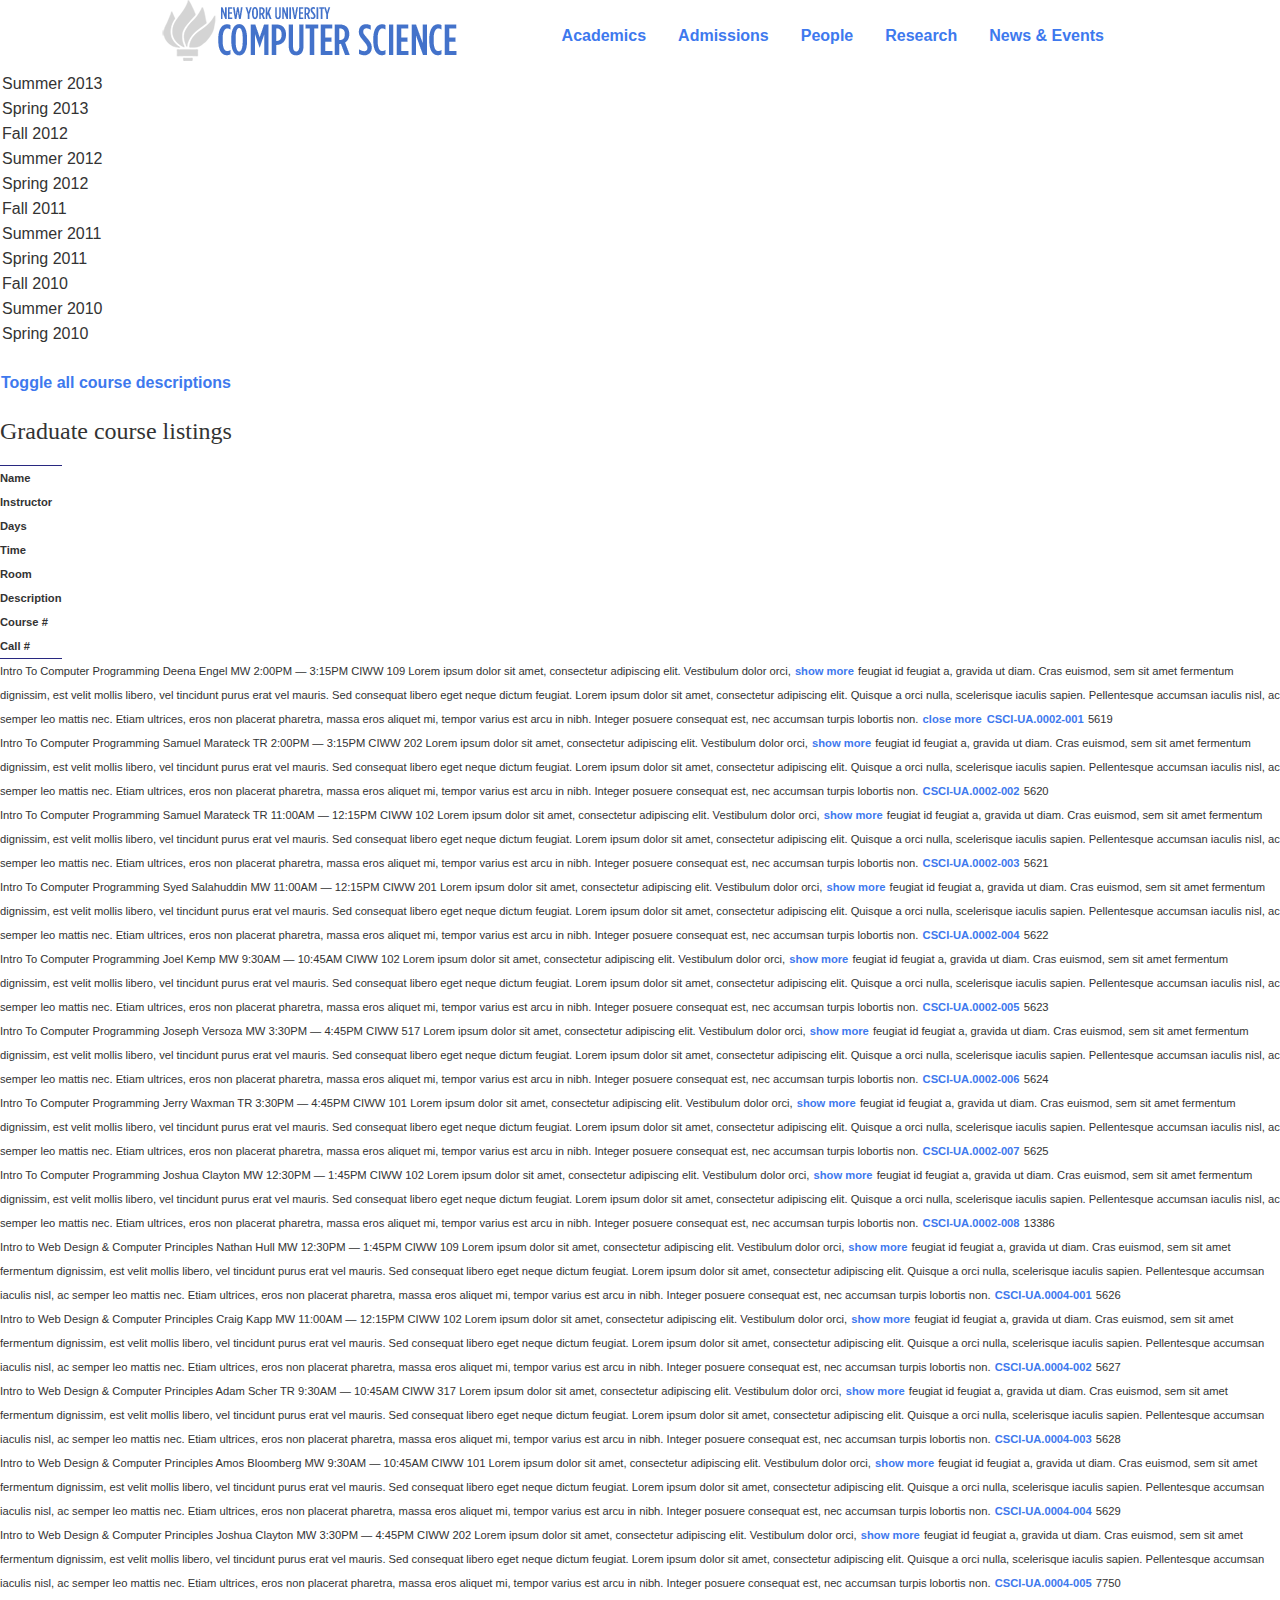
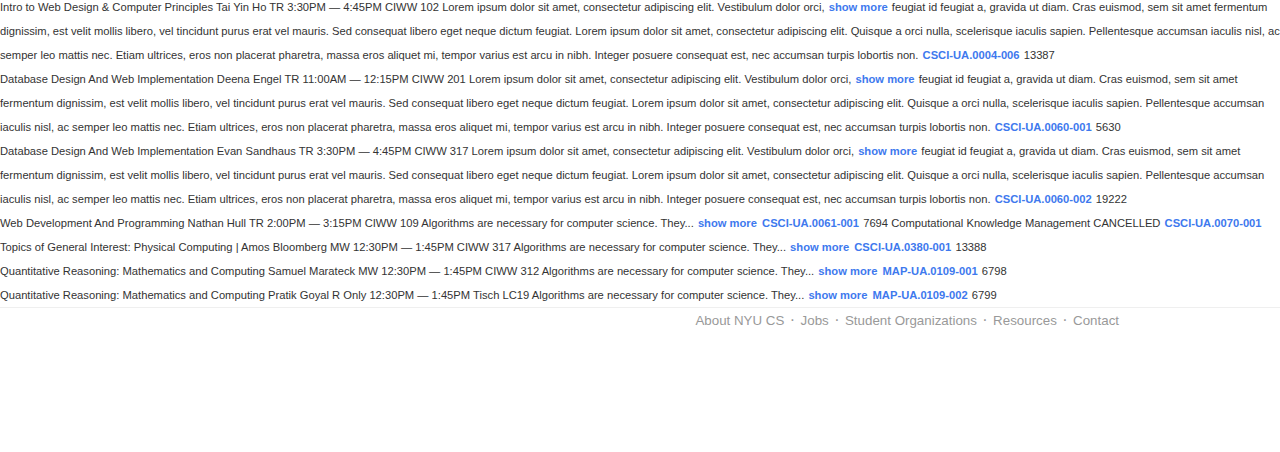
==== commit 82055659: "actually remove sticky header and submenu;" ====
--- a/courses.html
+++ b/courses.html
@@ -51,21 +51,6 @@
             </div>
           </div><!-- .container ->
 
-            <!-- generated based on location in site -->
-          <div class="submenu">
-            <div class="container">
-              <nav>
-                <ul>
-                  <!-- <li><a href="">Graduate Requirements</a></li>
-                  <li><a href="">Undergraduate Requirements</a></li>
-                  <li><a href="">Blah</a></li>
-                  <li><a href="">Resh</a></li>
-                  <li><a href="">Neents</a></li> -->
-                </ul>
-              </nav>
-            </div>
-          </div><!-- .submenu -->
-
         </header>
         
         <div class="content">
--- a/css/Presentation.css
+++ b/css/Presentation.css
@@ -85,9 +85,8 @@
 }
 
 header {
-  position: fixed;
   background: #fff;
-  z-index: 1000;
+  border-bottom: 1px solid #efefef;
 }
 
 header, footer {
@@ -200,17 +199,6 @@
   display: none;
 }
 
-.submenu {
-  height: 1.5em;
-  margin-top: -2px;
-  /* to offset the border effect */
-  border-top: 1px solid #efefef;
-  border-bottom: 1px solid #efefef;
-}
-.submenu nav {
-  float: left;
-}
-
 .events-wrapper dt, .events-wrapper dd {
   font-size: 12.8px;
 }
@@ -376,21 +364,23 @@
     content: attr(data-title) ": ";
   }
 
-  li {
-    max-height: none;
-  }
-  li .row {
+  .row {
     max-height: none;
     height: auto;
   }
-  li .description {
+  .row li {
     max-height: none;
     height: auto;
   }
-  li .description .read-more {
+  .row .description {
+    max-height: none;
+    height: auto;
+  }
+
+  .description .read-more {
     display: none;
   }
-  li .description .close-more {
+  .description .close-more {
     display: none;
   }
 
@@ -448,7 +438,7 @@
     display: inline;
   }
 
-  admissions-table .headings {
+  .admissions-table .headings {
     border-top: 1px solid #282880;
     border-bottom: 1px solid #282880;
     margin-top: -2px;
@@ -459,6 +449,18 @@
     padding: 0;
   }
 
+  .show-menu {
+    display: hidden;
+  }
+
+  .show-more {
+    display: inline;
+  }
+
+  .events-wrapper {
+    float: none;
+  }
+
   .container {
     padding: 0 15px;
   }
@@ -494,66 +496,49 @@
     margin-left: 0px;
   }
 
-  .show-menu {
-    display: hidden;
-  }
-
-  .show-more {
-    display: inline;
-  }
-
-  .events-wrapper {
-    float: none;
-  }
-  .events-wrapper .container .course .column.time,
-  .events-wrapper .container .course .columns.time {
-    clear: both;
-  }
-  .events-wrapper .container .course .column.description,
-  .events-wrapper .container .course .columns.description {
+  .container .course .column.time,
+  .container .course .columns.time {
+    clear: both;
+  }
+
+  .container .course .column.description,
+  .container .course .columns.description {
     clear: both;
     font-size: 11.2px;
   }
-  .events-wrapper .container .course .column.room,
-  .events-wrapper .container .course .columns.room {
+
+  .container .course .column.room,
+  .container .course .columns.room {
     clear: both;
     font-size: 11.2px;
   }
-  .events-wrapper .container .course .column.course-no,
-  .events-wrapper .container .course .columns.course-no {
-    clear: both;
-  }
-  .events-wrapper .container .course .column.course-no:before,
-  .events-wrapper .container .course .columns.course-no:before {
+
+  .container .course .column.course-no,
+  .container .course .columns.course-no {
+    clear: both;
+  }
+  .container .course .column.course-no:before,
+  .container .course .columns.course-no:before {
     content: attr(data-title) ": ";
   }
-  .events-wrapper .container .course .column.call-no,
-  .events-wrapper .container .course .columns.call-no {
-    clear: both;
-  }
-  .events-wrapper .container .course .column.call-no:before,
-  .events-wrapper .container .course .columns.call-no:before {
+
+  .container .course .column.call-no,
+  .container .course .columns.call-no {
+    clear: both;
+  }
+  .container .course .column.call-no:before,
+  .container .course .columns.call-no:before {
     content: attr(data-title) ": ";
   }
-  .events-wrapper .course-schedule-table li .description .read-more {
+
+  .course-schedule-table li .description .read-more {
     display: none;
   }
-  .events-wrapper .course-schedule-table li .description .close-more {
+  .course-schedule-table li .description .close-more {
     display: none;
   }
 }
-@media only screen and (min-width: 574px) and (max-width: 959px) and (min-width: 959px) {
-  header {
-    position: fixed;
-    -moz-box-shadow: 0px 0px 3px 2px #e8e8ee;
-    -webkit-box-shadow: 0px 0px 3px 2px #e8e8ee;
-    box-shadow: 0px 0px 3px 2px #e8e8ee;
-  }
-
-  .content {
-    padding-top: 6em;
-  }
-
+@media only screen and (min-width: 959px) {
   .too-big {
     display: inherit;
   }
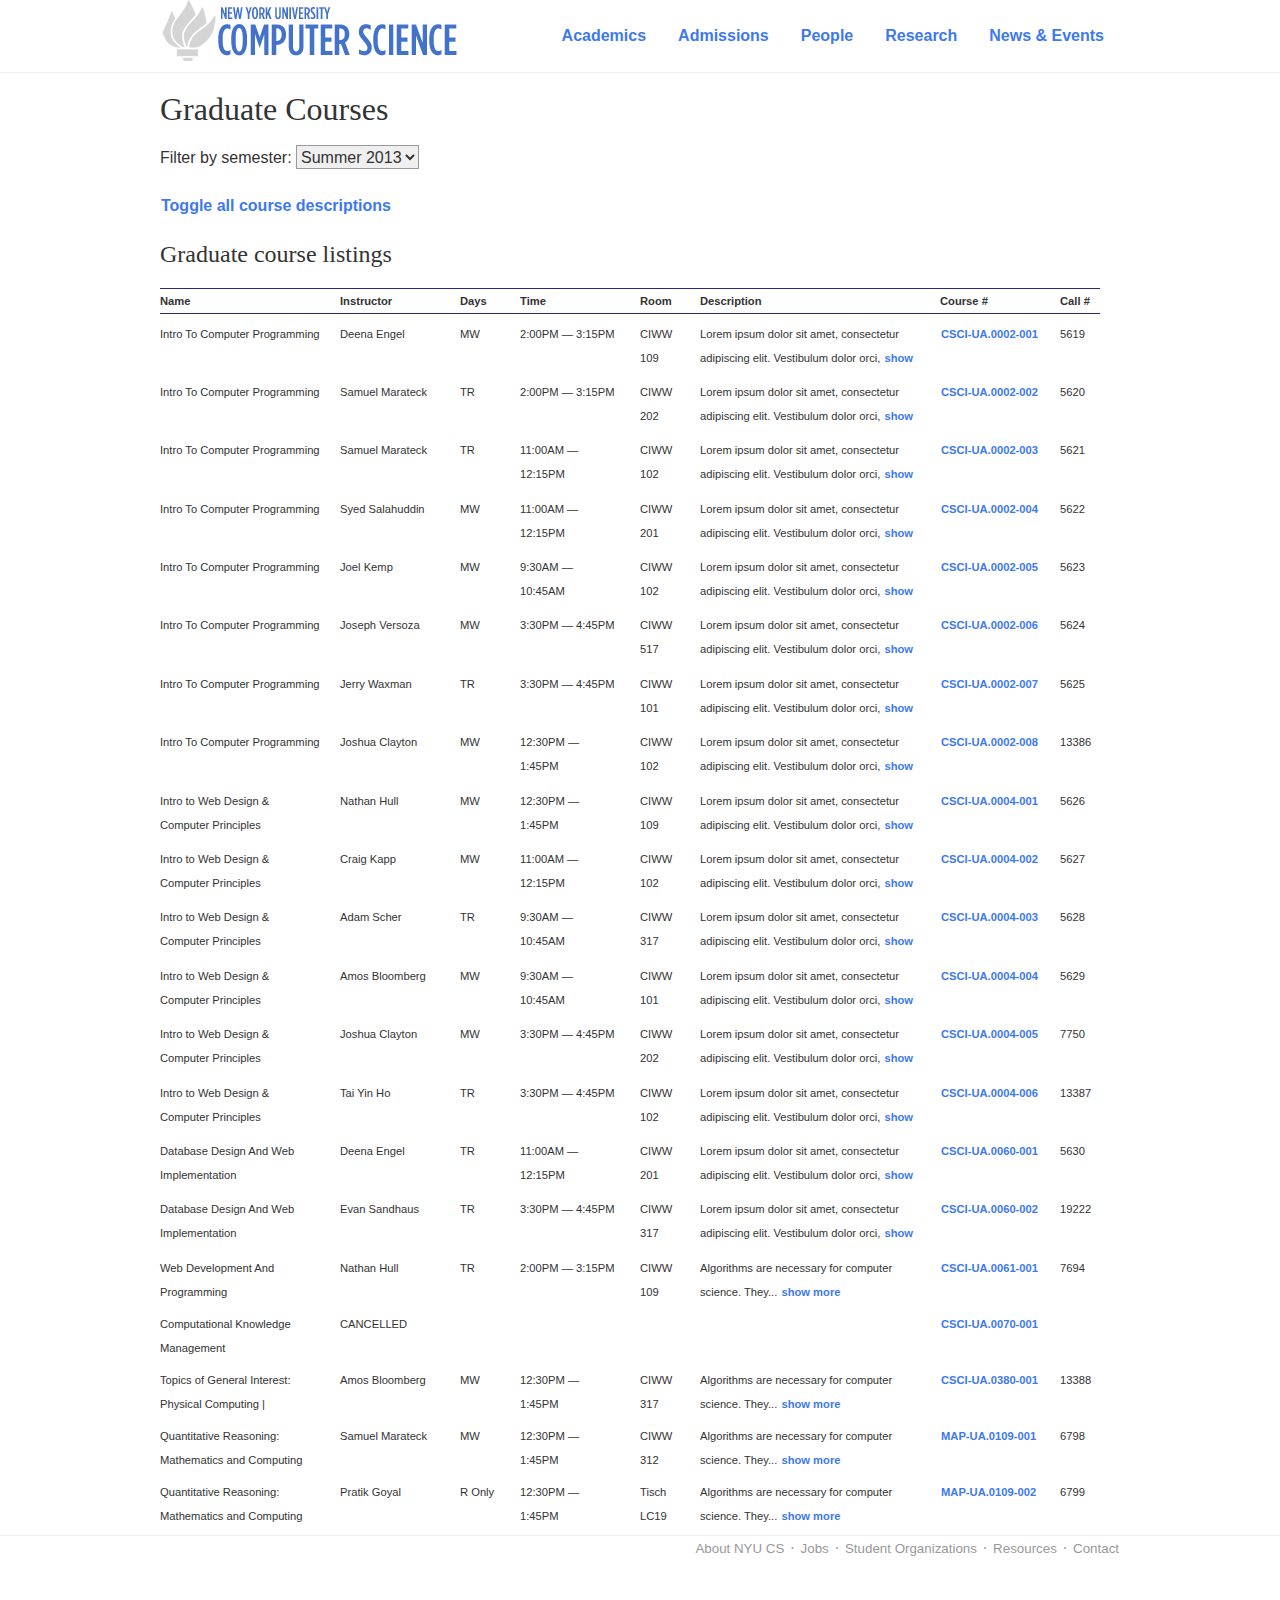
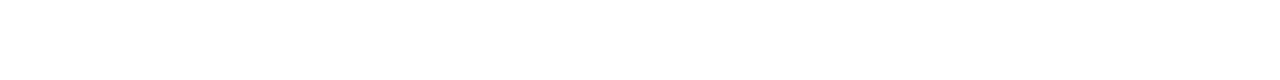
==== commit d2d8bc35: "add missing hyphen to html comment" ====
--- a/courses.html
+++ b/courses.html
@@ -49,7 +49,7 @@
                 </ul>
               </nav>
             </div>
-          </div><!-- .container ->
+          </div><!-- .container -->
 
         </header>
         
